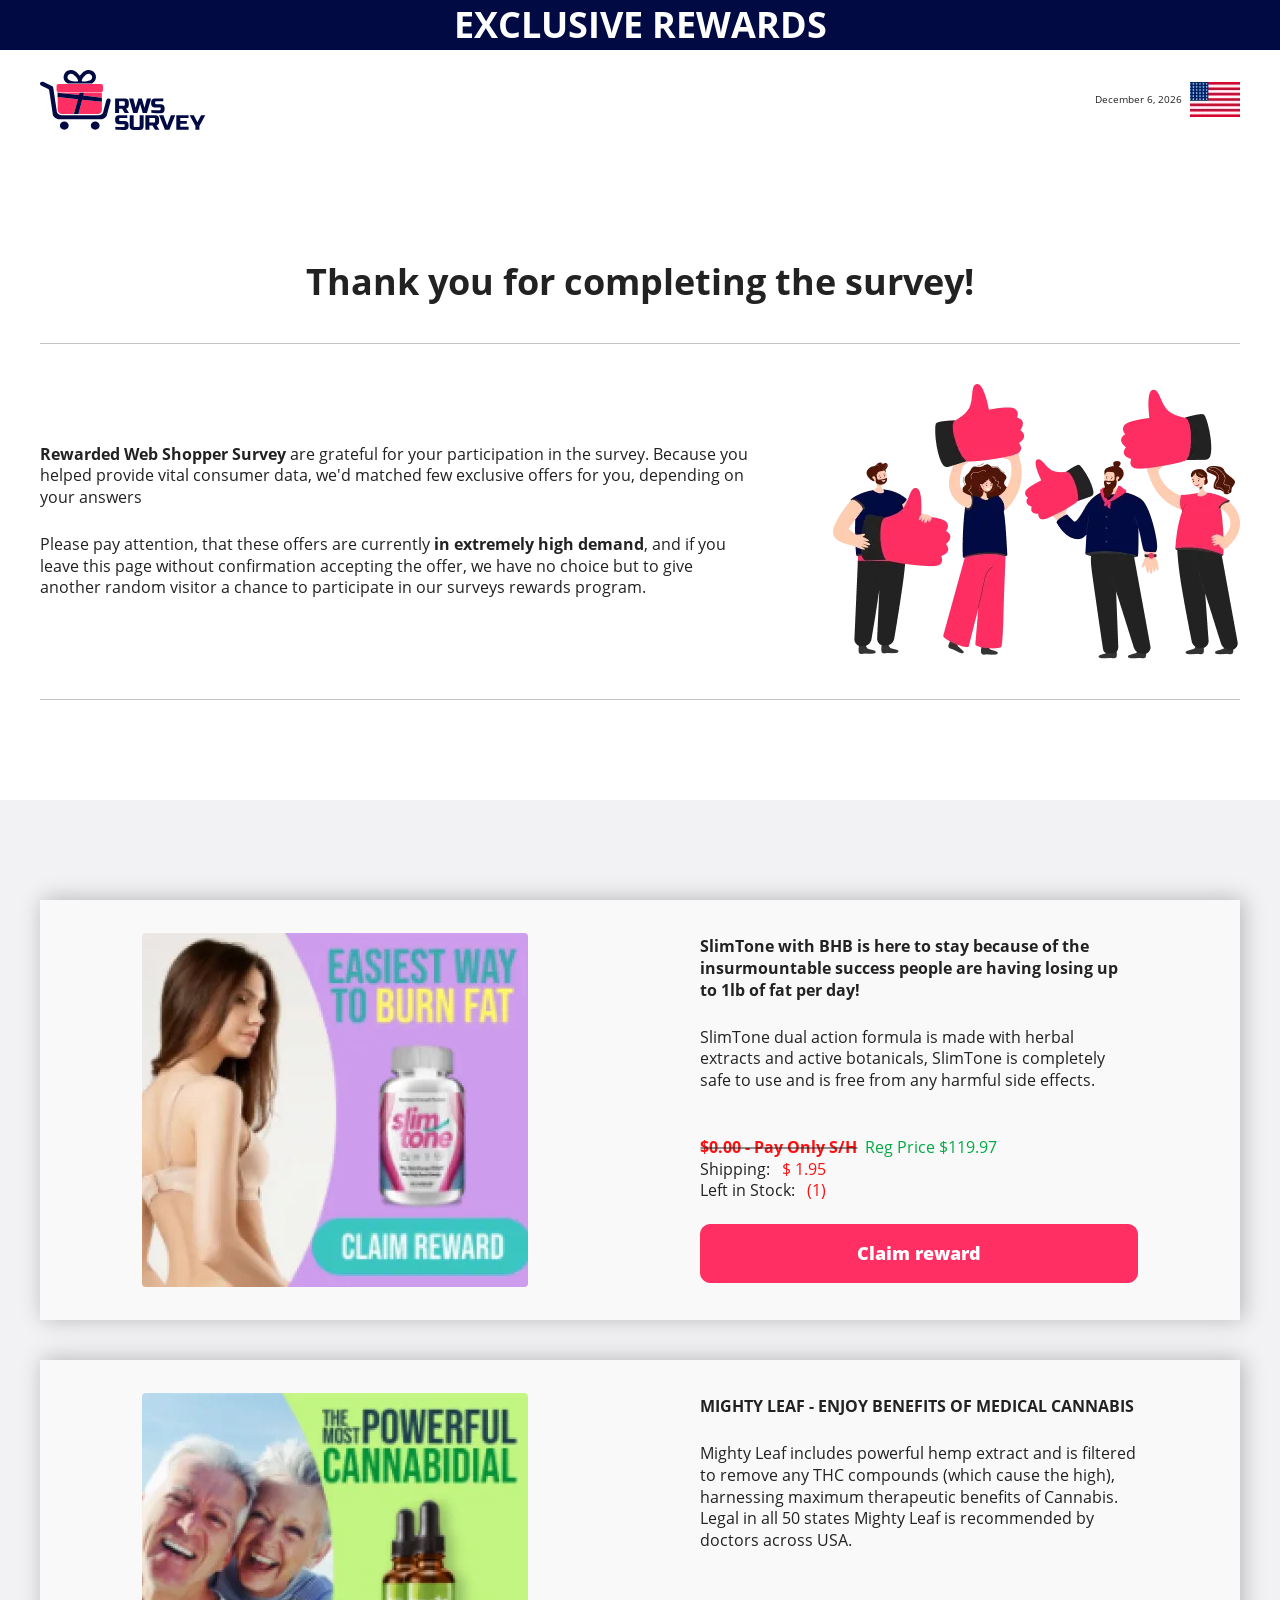
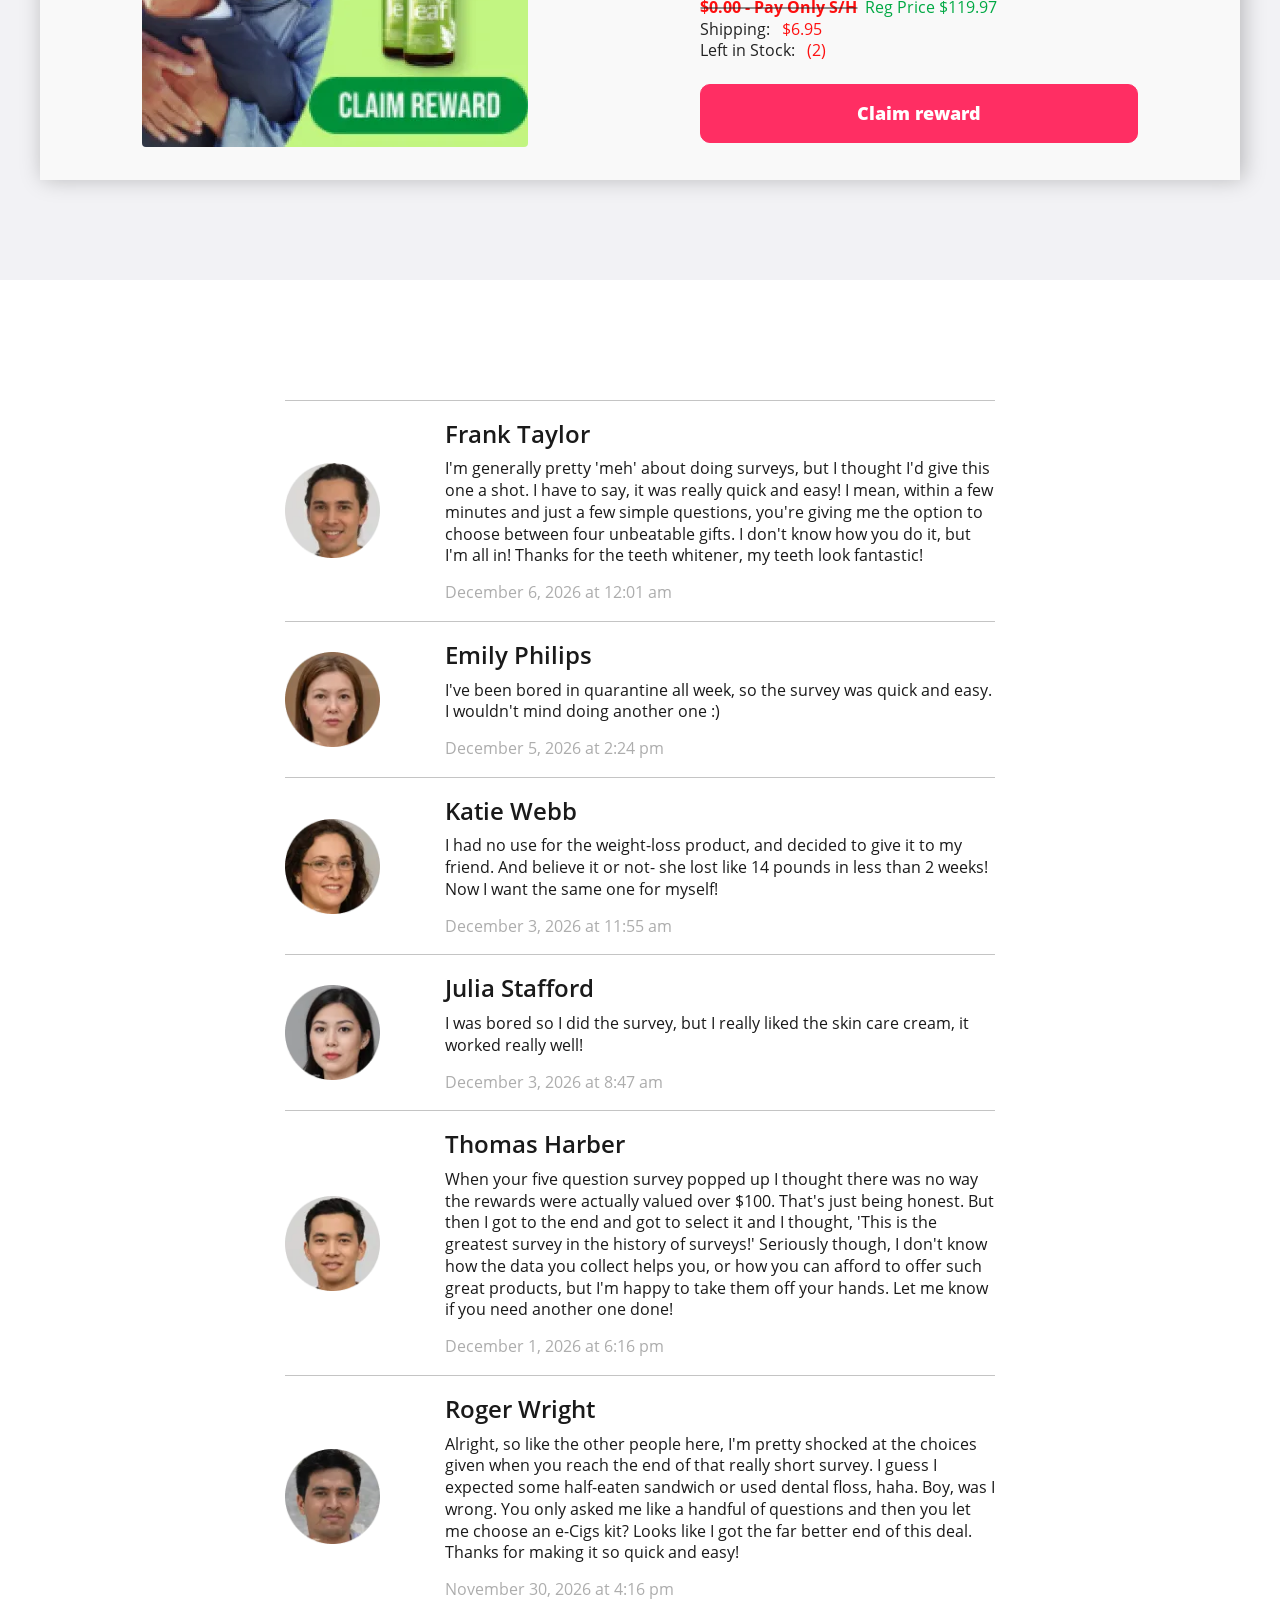
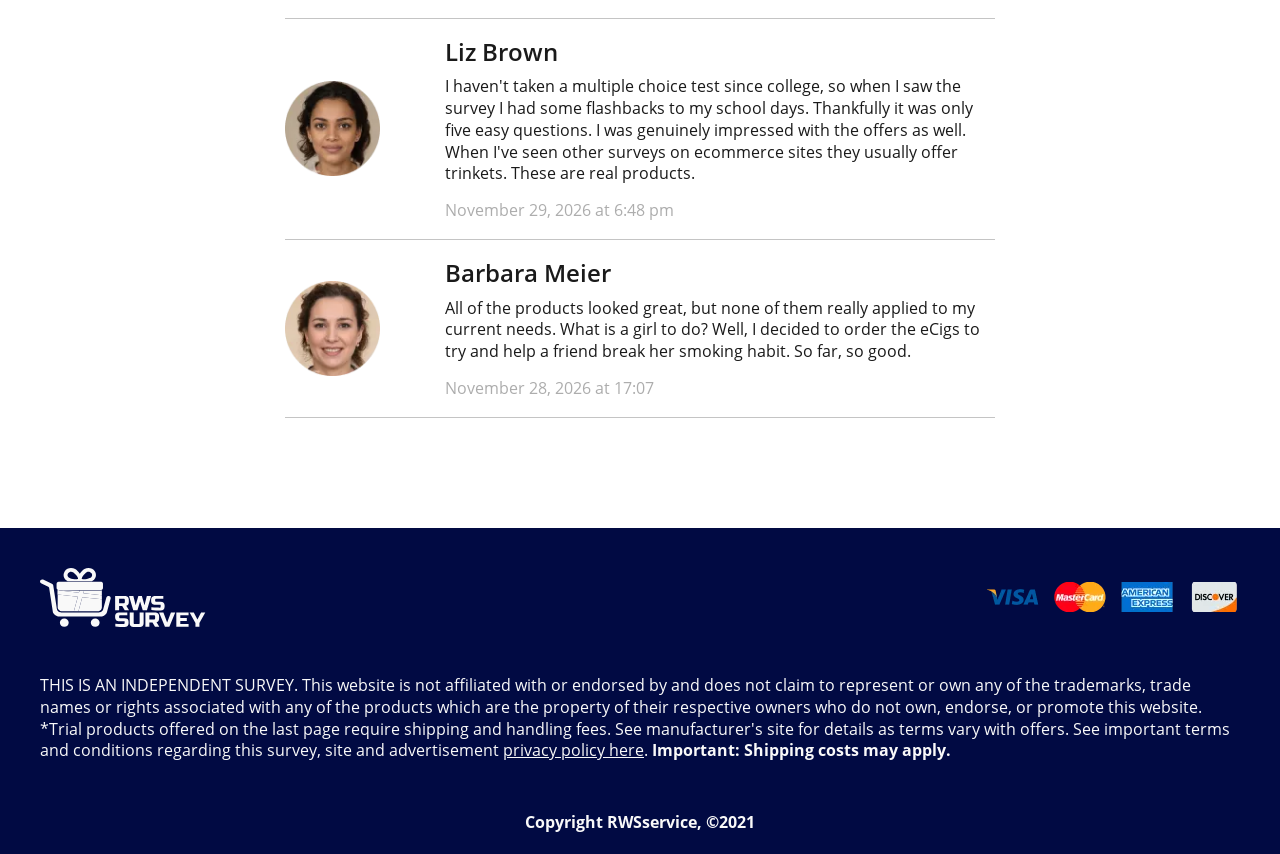
==== Survey-2.1/completing.html @ a48b7f7b "add new project" ====
<!DOCTYPE html><html lang="en"><head>   <title>RWS Survey</title>   <meta charset="UTF-8" />   <meta name="viewport" content="width=device-width, initial-scale=1.0" />   <meta http-equiv="x-ua-compatible" content="ie=edge">   <meta name="keywords" content="" />   <link rel="icon" href="./img/logo_icon.svg">   <meta name="description" content='' />   <link rel="stylesheet" href="css/style.min.css" /></head><body>   <div class="preloader">   <div class="preloader__row">      <div class="preloader__item"></div>      <div class="preloader__item"></div>   </div></div>   <header class="header">  <h1 class="header__rewards">    EXCLUSIVE REWARDS  </h1>  <div class="container">    <div class="header__body">      <a href="./home.html">        <picture><source srcset="./img/logo-header.svg" type="image/webp"><img src="./img/logo-header.svg" width="166" height="60" alt="RWS Survey"></picture>      </a>      <div class="header__date-wrapper">        <div class="header__date newDate"></div>        <picture><source srcset="./img/flag_usa.webp" type="image/webp"><img src="./img/flag_usa.png" width="50" height="35" alt="flag USA" class="header__flag"></picture>      </div>    </div>  </div></header>   <main class="main-wrapper">      <section class="content-body submit">   <div class="container">      <h2 class="content-title submit__title">Thank you for completing the survey!</h2>      <div class="first-screen submit__wrapper">         <div class="submit__body">            <p class='submit__text'>               <span>Rewarded Web Shopper Survey</span> are grateful for your participation in the survey. Because you helped provide vital consumer data, we'd matched few exclusive offers for you, depending on your answers            </p>            <p class='submit__text'>               Please pay attention, that these offers are currently <span>in extremely high demand</span>, and if               you leave this page without confirmation accepting the offer, we have no choice but to give another               random visitor a chance to participate in our surveys rewards program.            </p>         </div>         <div class="first-screen__image submit__image">            <picture><source srcset="./img/illustration2.webp" type="image/webp"><img src="./img/illustration2.png" width="407" height="279" alt="Thank pick"></picture>         </div>      </div>   </div></section>      <section class="products">   <div class="container">      <div class="products__body">         <article class="products__item">            <div class="products__image">               <picture><source srcset="./img/banner_image1.webp" type="image/webp"><img src="./img/banner_image1.jpg" height="354" width="386"alt="Macbook pro"></picture>            </div>            <div class="products__content">               <p class="products__title">SlimTone with BHB is here to stay because of the insurmountable success people                  are having losing up to 1lb of fat per day!</p>               <p class="products__about">SlimTone dual action formula is made with herbal extracts and active                  botanicals, SlimTone is completely safe to use and is free from any harmful side effects.</p>               <div class="products__price-wrapper">                  <p class="products__reg-price">$0.00 - Pay Only S/H</p>                  <p class="products__old-price">Reg Price $119.97</p>               </div>               <p class="products__cost">Shipping: <span>$ 1.95</span></p>               <p class="products__cost">Left in Stock: <span>(1)</span></p>               <a href="#" class="products__btn btn">Claim reward</a>            </div>         </article>         <article class="products__item">            <div class="products__image">               <picture><source srcset="./img/banner_image2.webp" type="image/webp"><img src="./img/banner_image2.jpg" height="354" width="386" alt="Macbook pro"></picture>            </div>            <div class="products__content">               <p class="products__title">MIGHTY LEAF - ENJOY BENEFITS OF MEDICAL CANNABIS</p>               <p class="products__about">Mighty Leaf includes powerful hemp extract and is filtered to remove any THC                  compounds (which cause the high), harnessing maximum therapeutic benefits of Cannabis. Legal in all 50                  states                  Mighty Leaf is recommended by doctors across USA.</p>               <div class="products__price-wrapper">                  <p class="products__reg-price">$0.00 - Pay Only S/H</p>                  <p class="products__old-price">Reg Price $119.97</p>               </div>               <p class="products__cost">Shipping: <span>$6.95</span></p>               <p class="products__cost">Left in Stock: <span>(2)</span></p>               <a href="#" class="products__btn btn">Claim reward</a>            </div>         </article>      </div>   </div></section>      <section class="comments">   <div class="container">      <div class="comments__body">         <div class="comments__item">            <div class="comments__photo">               <picture><source srcset="./img/user/photo-7.webp" type="image/webp"><img src="./img/user/photo-7.png" alt="Frank Taylor"></picture>            </div>            <div class="comments__content">               <p class="comments__name">Frank Taylor</p>               <p class="comments__text">I'm generally pretty 'meh' about doing surveys, but I thought I'd give this one                  a shot. I have to say, it was really quick and easy! I mean, within a few minutes and just a few                  simple questions, you're giving me the option to choose between four unbeatable gifts. I don't know                  how you do it, but I'm all in! Thanks for the teeth whitener, my teeth look fantastic!</p>               <p class="comments__date f1-date">May 24, 2021 at 12:01 am</p>            </div>         </div>         <div class="comments__item">            <div class="comments__photo">               <picture><source srcset="./img/user/photo-6.webp" type="image/webp"><img src="./img/user/photo-6.png" alt="Emily Philips"></picture>            </div>            <div class="comments__content">               <p class="comments__name">Emily Philips</p>               <p class="comments__text">I've been bored in quarantine all week, so the survey was quick and easy. I wouldn't mind doing another one :)</p>               <p class="comments__date f2-date">May 23, 2021 at 2:24 pm</p>            </div>         </div>         <div class="comments__item">            <div class="comments__photo">               <picture><source srcset="./img/user/photo-5.webp" type="image/webp"><img src="./img/user/photo-5.png" alt="Katie Webb"></picture>            </div>            <div class="comments__content">               <p class="comments__name">Katie Webb</p>               <p class="comments__text">I had no use for the weight-loss product, and decided to give it to my friend. And believe it or not- she lost like 14 pounds in less than 2 weeks! Now I want the same one for myself!</p>               <p class="comments__date f3-date">May 21, 2021 at 11:55 am</p>            </div>         </div>         <div class="comments__item">            <div class="comments__photo">               <picture><source srcset="./img/user/photo-4.webp" type="image/webp"><img src="./img/user/photo-4.png" alt="Julia Stafford"></picture>            </div>            <div class="comments__content">               <p class="comments__name">Julia Stafford</p>               <p class="comments__text">I was bored so I did the survey, but I really liked the skin care cream, it worked really well!</p>               <p class="comments__date f4-date">May 21, 2021 at 8:47 am</p>            </div>         </div>         <div class="comments__item">            <div class="comments__photo">               <picture><source srcset="./img/user/photo-3.webp" type="image/webp"><img src="./img/user/photo-3.png" alt="Thomas Harber"></picture>            </div>            <div class="comments__content">               <p class="comments__name">Thomas Harber</p>               <p class="comments__text">When your five question survey popped up I thought there was no way the rewards were actually valued over $100. That's just being honest. But then I got to the end and got to select it and I thought, 'This is the greatest survey in the history of surveys!' Seriously though, I don't know how the data you collect helps you, or how you can afford to offer such great products, but I'm happy to take them off your hands. Let me know if you need another one done!</p>               <p class="comments__date f5-date">May 19, 2021 at 6:16 pm</p>            </div>         </div>         <div class="comments__item">            <div class="comments__photo">               <picture><source srcset="./img/user/photo-2.webp" type="image/webp"><img src="./img/user/photo-2.png" alt="Roger Wright"></picture>            </div>            <div class="comments__content">               <p class="comments__name">Roger Wright</p>               <p class="comments__text">Alright, so like the other people here, I'm pretty shocked at the choices given when you reach the end of that really short survey. I guess I expected some half-eaten sandwich or used dental floss, haha. Boy, was I wrong. You only asked me like a handful of questions and then you let me choose an e-Cigs kit? Looks like I got the far better end of this deal. Thanks for making it so quick and easy!</p>               <p class="comments__date f6-date">May 18, 2021 at 4:16 pm</p>            </div>         </div>         <div class="comments__item">            <div class="comments__photo">               <picture><source srcset="./img/user/photo-1.webp" type="image/webp"><img src="./img/user/photo-1.png" alt="Liz Brown"></picture>            </div>            <div class="comments__content">               <p class="comments__name">Liz Brown</p>               <p class="comments__text">I haven't taken a multiple choice test since college, so when I saw the survey I had some flashbacks to my school days. Thankfully it was only five easy questions. I was genuinely impressed with the offers as well. When I've seen other surveys on ecommerce sites they usually offer trinkets. These are real products.</p>               <p class="comments__date f7-date">May 17, 2021 at 6:48 pm</p>            </div>         </div>         <div class="comments__item">            <div class="comments__photo">               <picture><source srcset="./img/user/photo.webp" type="image/webp"><img src="./img/user/photo.png" alt="Barbara Meier"></picture>            </div>            <div class="comments__content">               <p class="comments__name">Barbara Meier</p>               <p class="comments__text">All of the products looked great, but none of them really applied to my current needs. What is a girl to do? Well, I decided to order the eCigs to try and help a friend break her smoking habit. So far, so good.</p>               <p class="comments__date f8-date">May 16, 2021 at 17:07</p>            </div>         </div>      </div>   </div></section>   </main>   <footer class="footer">   <div class="container">      <div class="footer__head">         <a href="./home.html">            <picture><source srcset="./img/logo-footer.svg" type="image/webp"><img src="./img/logo-footer.svg" width="166" height="60" alt="RWS Survey"></picture>         </a>         <picture><source srcset="./img/card.webp" type="image/webp"><img class="footer__cards" src="./img/card.png" alt="Bank cards" width="253" height="30"></picture>      </div>      <p class="footer__text">THIS IS AN INDEPENDENT SURVEY. This website is not affiliated with or endorsed by and         does not claim to         represent or own any of the trademarks, trade names or rights associated with any of the products which are         the property of their respective owners who do not own, endorse, or promote this website. *Trial products         offered on the last page require shipping and handling fees. See manufacturer's site for details as terms         vary with offers. See important terms and conditions regarding this survey, site and advertisement <a            href='./privacy-policy.html' target="_blank">privacy policy here</a>. <span>Important: Shipping costs may            apply.</span></p>      <p class="footer__copyright">Copyright <span>RWSservice, &copy;2021</span></p>   </div></footer>   <script src="libs/jquery-3.5.0.min.js"></script><script src="libs/jquery.validate.min.js"></script><script src="js/script.min.js"></script></body></html>
---- Survey-2.1/css/style.min.css ----
@font-face{font-family:"Open Sans";font-display:swap;src:url(../fonts/OpenSans-Bold.woff) format("woff"),url(../fonts/OpenSans-Bold.woff2) format("woff2");font-weight:700;font-style:bold}@font-face{font-family:"Open Sans";font-display:swap;src:url(../fonts/OpenSans-Regular.woff) format("woff"),url(../fonts/OpenSans-Regular.woff2) format("woff2");font-weight:400;font-style:regular}@font-face{font-family:"Open Sans";font-display:swap;src:url(../fonts/OpenSans-ExtraBold.woff) format("woff"),url(../fonts/OpenSans-ExtraBold.woff2) format("woff2");font-weight:800;font-style:ExtraBold}@font-face{font-family:"Open Sans";font-display:swap;src:url(../fonts/OpenSans-SemiBold.woff) format("woff"),url(../fonts/OpenSans-SemiBold.woff2) format("woff2");font-weight:600;font-style:SemiBold}*,::after,::before{padding:0;margin:0;border:0;-webkit-box-sizing:border-box;box-sizing:border-box}body{font-family:"Open Sans",sans-serif;line-height:1.5;min-height:100vh;display:-webkit-box;display:-ms-flexbox;display:flex;-webkit-box-orient:vertical;-webkit-box-direction:normal;-ms-flex-direction:column;flex-direction:column;color:#222;scroll-behavior:smooth;z-index:1;background:#fff}li,ol,ul{list-style:none}a{text-decoration:none}a:hover{text-decoration:none}:active,a:focus{outline:0}a:not([class]){-webkit-text-decoration-skip:ink;text-decoration-skip-ink:auto}blockquote,body,dd,dl,figcaption,figure,h1,h2,h3,h4,li,ol,p,ul{margin:0;font-weight:inherit;font-size:inherit}img{display:block;max-width:100%;height:auto}input:-webkit-autofill,input:-webkit-autofill:focus input:-webkit-autofill,input:-webkit-autofill:hover,select:-webkit-autofill,select:-webkit-autofill:focus,select:-webkit-autofill:hover,textarea:-webkit-autofill,textarea:-webkit-autofill:hover textarea:-webkit-autofill:focus{-webkit-box-shadow:0 0 0 1000px transparent inset;-webkit-transition:background-color 5000s ease-in-out 0s;transition:background-color 5000s ease-in-out 0s}input::-webkit-inner-spin-button,input::-webkit-outer-spin-button{-webkit-appearance:none;margin:0}input[type=number]{-moz-appearance:textfield}input,textarea{font-family:"Open Sans",sans-serif;color:#222;font-size:14px;line-height:136.21429%;font-weight:400}input::-webkit-input-placeholder,textarea::-webkit-input-placeholder{color:#adadad;font-size:14px;line-height:136.21429%;font-weight:400}input::-moz-placeholder,textarea::-moz-placeholder{color:#adadad;font-size:14px;line-height:136.21429%;font-weight:400}input:-ms-input-placeholder,textarea:-ms-input-placeholder{color:#adadad;font-size:14px;line-height:136.21429%;font-weight:400}input::-ms-input-placeholder,textarea::-ms-input-placeholder{color:#adadad;font-size:14px;line-height:136.21429%;font-weight:400}input::placeholder,textarea::placeholder{color:#adadad;font-size:14px;line-height:136.21429%;font-weight:400}.input{width:100%;height:59px;border-bottom:1px solid rgba(34,34,34,.2);background:0 0;-webkit-transition:all .3s ease 0s;-o-transition:all .3s ease 0s;transition:all .3s ease 0s;position:relative;display:-webkit-box;display:-ms-flexbox;display:flex;-webkit-box-align:center;-ms-flex-align:center;align-items:center;font-size:16px;line-height:136.1875%;font-weight:400}.input:focus-visible{outline:0;border:1px solid #222;color:#222}input[type=radio]{-webkit-appearance:none;-moz-appearance:none;appearance:none}input[type=radio]:checked+.input::after{background:#ff2e63}label{cursor:pointer;position:relative}#error,label.error{color:#ff2e63;font-size:10px;line-height:136.2%;font-weight:400}#error{position:absolute;bottom:105px}.container{max-width:1230px;padding:0 15px;margin:0 auto;width:100%}.btn{display:-webkit-box;display:-ms-flexbox;display:flex;-webkit-box-align:center;-ms-flex-align:center;align-items:center;-webkit-box-pack:center;-ms-flex-pack:center;justify-content:center;min-height:59px;max-width:224px;width:100%;background:#ff2e63;color:#fff;font-size:18px;line-height:136.16667%;font-weight:800;padding:15px;border-radius:10px;position:relative;cursor:pointer;-webkit-transition:all .3s ease 0s;-o-transition:all .3s ease 0s;transition:all .3s ease 0s;border:1px solid #ff2e63;text-align:center}.btn:focus,.btn:hover{background:0 0;color:#ff2e63}.content-title{font-size:36px;line-height:120%;font-weight:700;color:#222}.preloader{position:fixed;left:0;top:0;right:0;bottom:0;background:#fff;z-index:1001}.preloader__row{position:relative;top:50%;left:50%;width:70px;height:70px;margin-top:-35px;margin-left:-35px;text-align:center;-webkit-animation:preloader-rotate 2s infinite linear;animation:preloader-rotate 2s infinite linear}.preloader__item{position:absolute;display:inline-block;top:0;background-color:#ff2e63;border-radius:100%;width:35px;height:35px;-webkit-animation:preloader-bounce 2s infinite ease-in-out;animation:preloader-bounce 2s infinite ease-in-out}.preloader__item:last-child{top:auto;bottom:0;-webkit-animation-delay:-1s;animation-delay:-1s}@-webkit-keyframes preloader-rotate{100%{-webkit-transform:rotate(360deg);transform:rotate(360deg)}}@keyframes preloader-rotate{100%{-webkit-transform:rotate(360deg);transform:rotate(360deg)}}@-webkit-keyframes preloader-bounce{0%,100%{-webkit-transform:scale(0);transform:scale(0)}50%{-webkit-transform:scale(1);transform:scale(1)}}@keyframes preloader-bounce{0%,100%{-webkit-transform:scale(0);transform:scale(0)}50%{-webkit-transform:scale(1);transform:scale(1)}}.loaded_hiding .preloader{-webkit-transition:.3s opacity;-o-transition:.3s opacity;transition:.3s opacity;opacity:0}.loaded .preloader{display:none}.header{background:#fff}.header__rewards{background:#010a43;text-align:center;height:50px;font-size:36px;line-height:120%;font-weight:700;color:#fff;display:-webkit-box;display:-ms-flexbox;display:flex;-webkit-box-pack:center;-ms-flex-pack:center;justify-content:center;-webkit-box-align:center;-ms-flex-align:center;align-items:center;text-transform:uppercase}.header__body{display:-webkit-box;display:-ms-flexbox;display:flex;-webkit-box-pack:justify;-ms-flex-pack:justify;justify-content:space-between;-webkit-box-align:center;-ms-flex-align:center;align-items:center;padding:20px 0}.header__date-wrapper{display:-webkit-box;display:-ms-flexbox;display:flex;-webkit-box-pack:justify;-ms-flex-pack:justify;justify-content:space-between;-webkit-box-align:center;-ms-flex-align:center;align-items:center}.header__date{font-size:10px;line-height:136.2%;font-weight:400;color:#222}.header__flag{margin-left:8px}.first-screen{display:-webkit-box;display:-ms-flexbox;display:flex;-webkit-box-align:center;-ms-flex-align:center;align-items:center;-webkit-box-pack:justify;-ms-flex-pack:justify;justify-content:space-between;padding:80px 0}.first-screen__content{max-width:710px;width:100%}.first-screen__text{font-size:16px;line-height:136.1875%;font-weight:400}.first-screen__text:first-child{margin-bottom:30px}.first-screen__text:last-child{margin-bottom:30px}.first-screen__offer-date{font-size:16px;line-height:136.1875%;font-weight:700;margin-bottom:15px}.first-screen__form-wrapper{display:-webkit-box;display:-ms-flexbox;display:flex;-webkit-box-pack:justify;-ms-flex-pack:justify;justify-content:space-between;-webkit-box-align:baseline;-ms-flex-align:baseline;align-items:baseline;gap:15px}.first-screen__form-label{display:-webkit-box;display:-ms-flexbox;display:flex;-webkit-box-orient:vertical;-webkit-box-direction:normal;-ms-flex-direction:column;flex-direction:column;max-width:464px}.first-screen__form-input{border-radius:10px;width:100%;height:57px;padding:15px;border:1px solid #adadad;background:0 0;-webkit-transition:all .3s ease 0s;-o-transition:all .3s ease 0s;transition:all .3s ease 0s;position:relative}.first-screen__form-text{margin-top:8px;color:#222;font-size:10px;line-height:136.2%;font-weight:400}.first-screen__form-text span{text-decoration:underline}.survey__wrapper{padding:100px 0}.survey__container{display:-webkit-box;display:-ms-flexbox;display:flex;-webkit-box-pack:justify;-ms-flex-pack:justify;justify-content:space-between;-webkit-box-align:start;-ms-flex-align:start;align-items:flex-start}.survey__body{background:url(../img/background.jpg) no-repeat center/cover;min-height:740px}.survey__question{margin-top:113px;max-width:390px}.survey__question-title{font-size:36px;line-height:120%;font-weight:700;position:relative}.survey__question-title::before{position:absolute;content:"";width:150px;height:1px;background:#222;top:-35px;left:0}.survey__choice-form{display:-webkit-box;display:-ms-flexbox;display:flex;-webkit-box-orient:vertical;-webkit-box-direction:normal;-ms-flex-direction:column;flex-direction:column;max-width:528px;width:100%;padding:30px 20px 38px;position:relative;top:-75px;-webkit-box-shadow:3px -1px 21px rgba(0,0,0,.25);box-shadow:3px -1px 21px rgba(0,0,0,.25);background:#f9f9f9}.form__title{font-size:24px;line-height:136.16667%;font-weight:600;text-align:center}.form__radio-btn{display:-webkit-box;display:-ms-flexbox;display:flex;-webkit-box-align:center;-ms-flex-align:center;align-items:center;position:relative}.form__radio-btn::after{position:absolute;content:"";border:1px solid #222;background:0 0;border-radius:50%;width:30px;height:30px;left:0;top:50%;-webkit-transform:translateY(-50%);-ms-transform:translateY(-50%);transform:translateY(-50%)}.form__radio-btn span{margin-left:46px}.form__button{margin-top:25px;max-width:initial;width:100%}.form__textarea{margin-top:15px;height:200px;border:1px solid rgba(34,34,34,.2);border-radius:10px;background:#f9f9f9;resize:none;padding:15px;display:none}.form__textarea.show{display:block}.survey__textarea{display:block}.submit{padding:110px 0 100px}.submit__wrapper{padding:40px 0;border-top:1px solid #c4c4c4;border-bottom:1px solid #c4c4c4;margin-top:40px}.submit__title{text-align:center}.submit__body{max-width:711px}.submit__progress-bar{width:100%;height:10px}.submit__progress-bar::-webkit-progress-bar{border-radius:20px;background:#c4c4c4}.submit__progress-bar::-webkit-progress-value{border-radius:20px;background:#ff2e63}.submit__header{display:-webkit-box;display:-ms-flexbox;display:flex;-webkit-box-pack:justify;-ms-flex-pack:justify;justify-content:space-between;-webkit-box-align:center;-ms-flex-align:center;align-items:center;margin-bottom:10px}.submit__progress-title{font-size:16px;line-height:136.1875%;font-weight:700}.submit__process{margin-top:50px}.submit__process-item{display:-webkit-box;display:-ms-flexbox;display:flex;-webkit-box-align:center;-ms-flex-align:center;align-items:center}.submit__process-item:not(:last-child){margin-bottom:20px}.submit__process-spinner{position:relative;top:-2px}.submit__process-spinner.active{-webkit-animation:preloader-rotate 2s infinite linear;animation:preloader-rotate 2s infinite linear}@keyframes preloader-rotate{100%{-webkit-transform:rotate(360deg);transform:rotate(360deg)}}.submit__process-text{margin-left:17px}.submit__text{font-size:16px;line-height:136.1875%;font-weight:400}.submit__text:not(:last-child){margin-bottom:25px}.submit__text span{font-size:16px;line-height:136.1875%;font-weight:700}.hide{color:#c4c4c4}.electronic .survey__body{background:url(../img/background1.jpg) no-repeat center/cover}.devices .survey__body{background:url(../img/background2.jpg) no-repeat center/cover}.kitchen .survey__body{background:url(../img/background3.jpg) no-repeat center/cover}.health .survey__body{background:url(../img/background4.jpg) no-repeat center/cover}.clothing .survey__body{background:url(../img/background5.jpg) no-repeat center/cover}.food .survey__body{background:url(../img/background6.jpg) no-repeat center/cover}.products{padding:100px 0;background:rgba(1,10,67,.05)}.products__item{padding:33px 102px;display:-webkit-box;display:-ms-flexbox;display:flex;-webkit-box-align:center;-ms-flex-align:center;align-items:center;-webkit-box-pack:justify;-ms-flex-pack:justify;justify-content:space-between;gap:60px;border:1 solid #adadad;-webkit-box-shadow:3px -1px 21px rgba(0,0,0,.25);box-shadow:3px -1px 21px rgba(0,0,0,.25);background:#f9f9f9}.products__item:not(:last-child){margin-bottom:40px}.products__image{width:calc(50% - 60px)}.products__image img{border-radius:4px;border:1 solid #adadad}.products__content{width:calc(50% - 60px)}.products__title{font-size:16px;line-height:136.1875%;font-weight:700;margin-bottom:25px}.products__about{font-size:16px;line-height:136.1875%;font-weight:400;margin-bottom:45px}.products__reg-price{font-size:16px;line-height:136.1875%;font-weight:700;color:#fe1010;display:inline-block;position:relative;margin-right:8px}.products__reg-price::before{position:absolute;content:"";width:100%;height:1px;background:#222;top:50%;left:50%;-webkit-transform:translate(-50%,-50%);-ms-transform:translate(-50%,-50%);transform:translate(-50%,-50%)}.products__old-price{font-size:16px;line-height:136.1875%;font-weight:400;color:#00a944}.products__cost{font-size:16px;line-height:136.1875%;font-weight:400}.products__cost span{margin-left:8px;color:#fe1010}.products__btn{margin-top:22px;max-width:initial;width:100%}.products__btn::before{content:url(../img/ic_round-shopping-cart.svg)}.comments{background:#fff;padding:120px 0 110px}.comments__body{max-width:710px;margin:0 auto}.comments__item{padding:17px 0;display:-webkit-box;display:-ms-flexbox;display:flex;-webkit-box-align:center;-ms-flex-align:center;align-items:center;border-top:1px solid #c4c4c4}.comments__item:last-child{border-bottom:1px solid #c4c4c4}.comments__photo{margin-right:65px}.comments__content{max-width:550px;color:#1a1a1a}.comments__name{font-size:24px;line-height:136.16667%;font-weight:600;margin-bottom:8px}.comments__text{font-size:16px;line-height:136.1875%;font-weight:400;margin-bottom:15px}.comments__date{font-size:16px;line-height:136.1875%;font-weight:400;color:#adadad}.footer{background:#010a43;margin-top:auto;color:#f9f9f9}.footer__head{display:-webkit-box;display:-ms-flexbox;display:flex;-webkit-box-pack:justify;-ms-flex-pack:justify;justify-content:space-between;-webkit-box-align:center;-ms-flex-align:center;align-items:center;padding:40px 0 48px}.footer__text{font-size:16px;line-height:136.1875%;font-weight:400}.footer__text a{text-decoration:underline;color:#f9f9f9}.footer__text span{font-size:16px;line-height:136.1875%;font-weight:700}.footer__copyright{margin:50px 0 20px;font-size:16px;line-height:136.1875%;font-weight:700;text-align:center}@media (min-width:575.98px){.products__price-wrapper{display:-webkit-box;display:-ms-flexbox;display:flex}}@media (max-width:1245px){.container{max-width:992px}.first-screen__content{max-width:initial;width:50%}.submit__body{max-width:400px}}@media (max-width:991.98px){.container{max-width:768px}.header__rewards{font-size:32px}.first-screen{-webkit-box-orient:vertical;-webkit-box-direction:reverse;-ms-flex-direction:column-reverse;flex-direction:column-reverse}.first-screen__content{width:100%;margin-top:25px}.survey__wrapper{padding:0}.survey__container{-webkit-box-orient:vertical;-webkit-box-direction:normal;-ms-flex-direction:column;flex-direction:column;padding:100px 15px;margin:0 auto;display:-webkit-box;display:-ms-flexbox;display:flex;-webkit-box-align:center;-ms-flex-align:center;align-items:center}.survey__body{min-height:initial;background:url(../img/background_768.jpg) no-repeat center/cover}.survey__question{margin:0;max-width:528px}.survey__choice-form{top:0;margin-top:30px}.submit__body{max-width:initial}.submit__image{display:none}.electronic .survey__body{background:url(../img/background1_768.jpg) no-repeat center/cover}.devices .survey__body{background:url(../img/background2_768.jpg) no-repeat center/cover}.kitchen .survey__body{background:url(../img/background3_768.jpg) no-repeat center/cover}.health .survey__body{background:url(../img/background4_768.jpg) no-repeat center/cover}.clothing .survey__body{background:url(../img/background5_768.jpg) no-repeat center/cover}.food .survey__body{background:url(../img/background6_768.jpg) no-repeat center/cover}.products__item:not(:last-child){margin-bottom:20px}.products__item{padding:30px 30px;gap:15px}.products__image{width:calc(50% - 15px)}.products__content{width:calc(50% - 15px)}}@media (max-width:767.98px){.container{max-width:768px}.header__rewards{font-size:25px}.submit{padding:50px 0}.products{padding:50px 0}.products__body{-webkit-box-align:center;-ms-flex-align:center;align-items:center;margin:0 auto;display:-webkit-box;display:-ms-flexbox;display:flex;-webkit-box-orient:vertical;-webkit-box-direction:normal;-ms-flex-direction:column;flex-direction:column}.products__item{-webkit-box-orient:vertical;-webkit-box-direction:normal;-ms-flex-direction:column;flex-direction:column;max-width:540px;padding:30px 40px;gap:25px}.products__image{width:100%;display:-webkit-box;display:-ms-flexbox;display:flex;-webkit-box-pack:center;-ms-flex-pack:center;justify-content:center}.products__content{width:100%}.products__about{margin-bottom:20px}.products__btn{margin-top:25px}.comments{padding:50px 0}.comments__item{display:-webkit-box;display:-ms-flexbox;display:flex;-webkit-box-orient:vertical;-webkit-box-direction:normal;-ms-flex-direction:column;flex-direction:column;-webkit-box-align:center;-ms-flex-align:center;align-items:center}.comments__photo{margin-bottom:20px;margin-right:0}}@media (max-width:575.98px){.container{max-width:450px;padding:0 10px}.first-screen{padding:40px 0}.first-screen__form-wrapper{-webkit-box-orient:vertical;-webkit-box-direction:normal;-ms-flex-direction:column;flex-direction:column}.first-screen__form-button{max-width:initial;width:100%}.survey__container{padding:75px 10px 50px}.survey__body{background:url(../img/background_576.jpg) no-repeat center/cover}.electronic .survey__body{background:url(../img/background1_576.jpg) no-repeat center/cover}.devices .survey__body{background:url(../img/background2_576.jpg) no-repeat center/cover}.kitchen .survey__body{background:url(../img/background3_576.jpg) no-repeat center/cover}.health .survey__body{background:url(../img/background4_576.jpg) no-repeat center/cover}.clothing .survey__body{background:url(../img/background5_576.jpg) no-repeat center/cover}.food .survey__body{background:url(../img/background6_576.jpg) no-repeat center/cover}.products__item{padding:15px 10px}.footer__head{-webkit-box-orient:vertical;-webkit-box-direction:normal;-ms-flex-direction:column;flex-direction:column}.footer__cards{margin-top:25px}}.webp .survey__body{background:url(../img/background.webp) no-repeat center/cover}.webp .electronic .survey__body{background:url(../img/background1.webp) no-repeat center/cover}.webp .devices .survey__body{background:url(../img/background2.webp) no-repeat center/cover}.webp .kitchen .survey__body{background:url(../img/background3.webp) no-repeat center/cover}.webp .health .survey__body{background:url(../img/background4.webp) no-repeat center/cover}.webp .clothing .survey__body{background:url(../img/background5.webp) no-repeat center/cover}.webp .food .survey__body{background:url(../img/background6.webp) no-repeat center/cover}@media (max-width:991.98px){.webp .survey__body{background:url(../img/background_768.webp) no-repeat center/cover}}@media (max-width:991.98px){.webp .electronic .survey__body{background:url(../img/background1_768.webp) no-repeat center/cover}}@media (max-width:991.98px){.webp .devices .survey__body{background:url(../img/background2_768.webp) no-repeat center/cover}}@media (max-width:991.98px){.webp .kitchen .survey__body{background:url(../img/background3_768.webp) no-repeat center/cover}}@media (max-width:991.98px){.webp .health .survey__body{background:url(../img/background4_768.webp) no-repeat center/cover}}@media (max-width:991.98px){.webp .clothing .survey__body{background:url(../img/background5_768.webp) no-repeat center/cover}}@media (max-width:991.98px){.webp .food .survey__body{background:url(../img/background6_768.webp) no-repeat center/cover}}@media (max-width:575.98px){.webp .survey__body{background:url(../img/background_576.webp) no-repeat center/cover}}@media (max-width:575.98px){.webp .electronic .survey__body{background:url(../img/background1_576.webp) no-repeat center/cover}}@media (max-width:575.98px){.webp .devices .survey__body{background:url(../img/background2_576.webp) no-repeat center/cover}}@media (max-width:575.98px){.webp .kitchen .survey__body{background:url(../img/background3_576.webp) no-repeat center/cover}}@media (max-width:575.98px){.webp .health .survey__body{background:url(../img/background4_576.webp) no-repeat center/cover}}@media (max-width:575.98px){.webp .clothing .survey__body{background:url(../img/background5_576.webp) no-repeat center/cover}}@media (max-width:575.98px){.webp .food .survey__body{background:url(../img/background6_576.webp) no-repeat center/cover}}
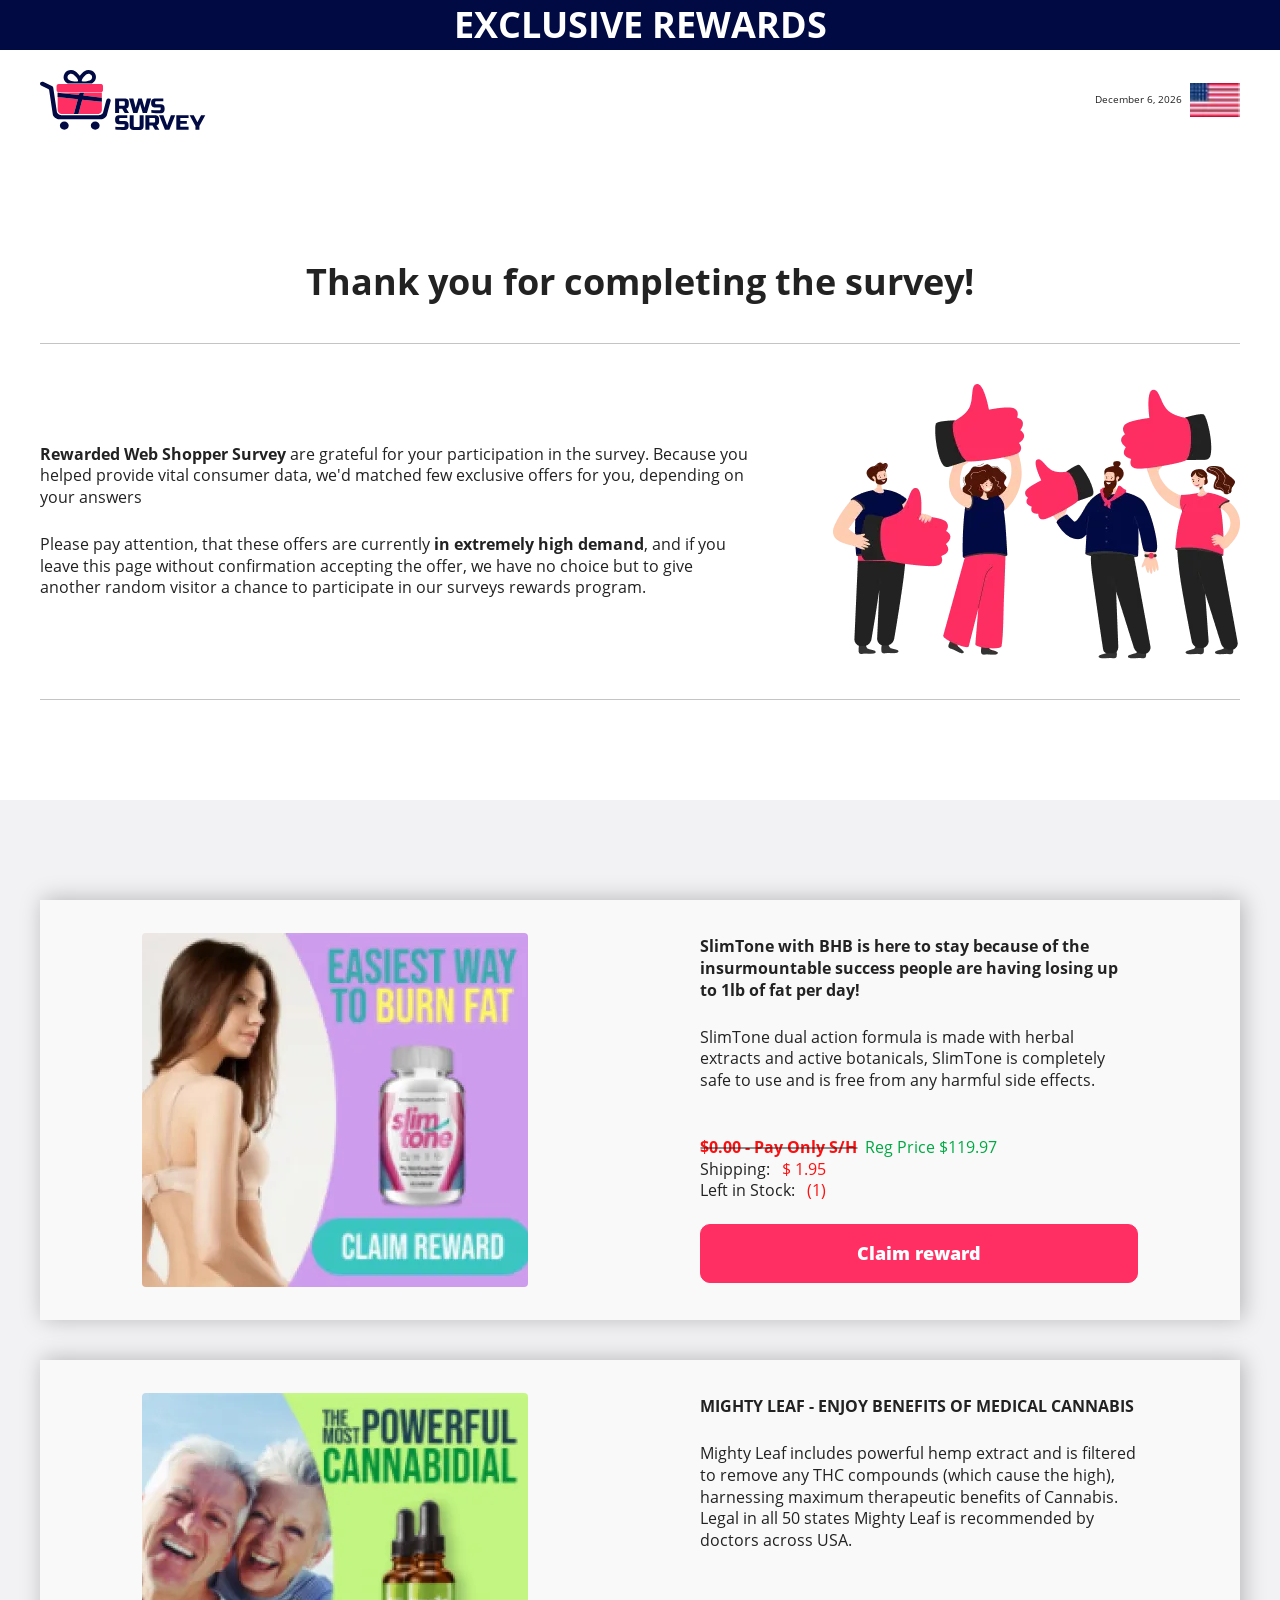
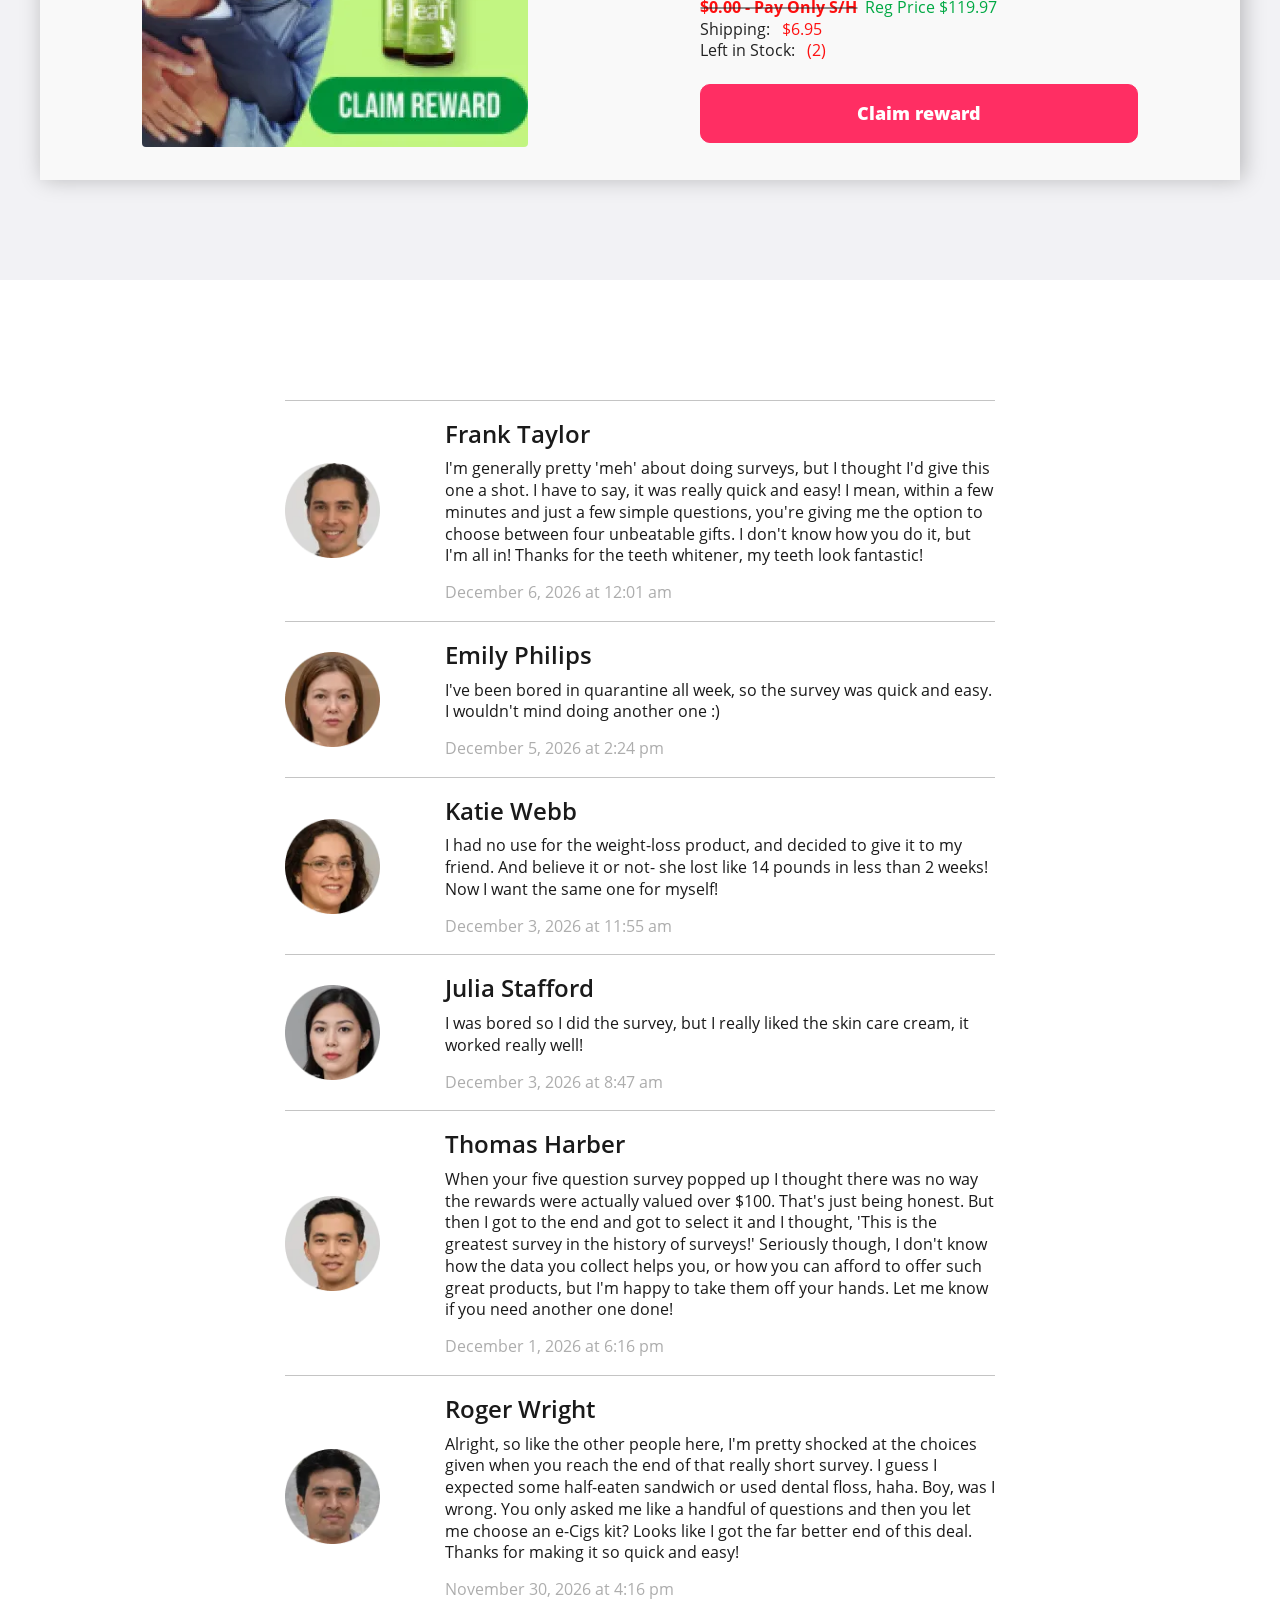
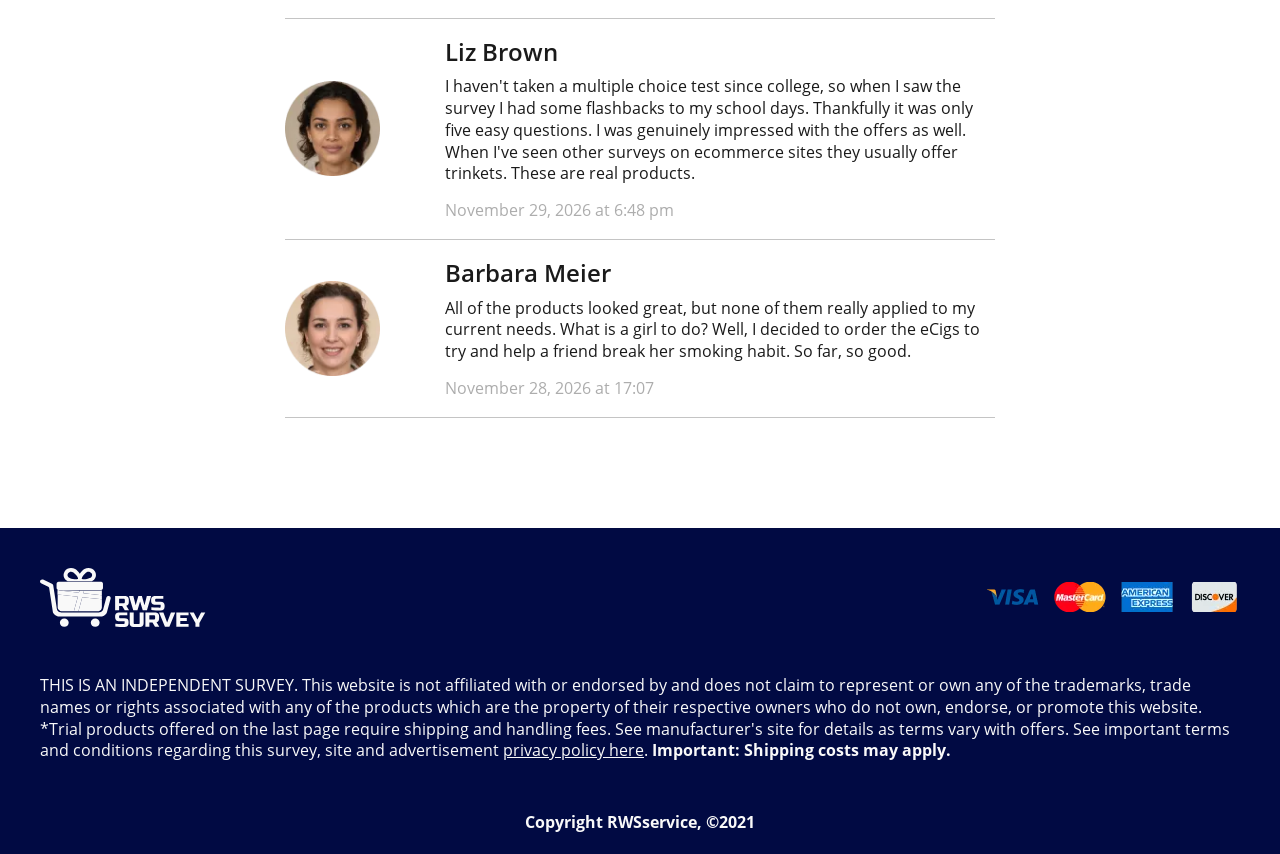
==== commit 0f3a4c24: "add new corrects padding + add new resize logo" ====
--- a/Survey-2.1/completing.html
+++ b/Survey-2.1/completing.html
@@ -25,11 +25,17 @@
   <div class="container">     <div class="header__body">       <a href="./home.html">-        <picture><source srcset="./img/logo-header.svg" type="image/webp"><img src="./img/logo-header.svg" width="166" height="60" alt="RWS Survey"></picture>+        <picture><source srcset="./img/logo-header.svg" type="image/webp"><img class="logo" src="./img/logo-header.svg" srcset="" width="166" height="60" alt="RWS Survey"></picture>       </a>       <div class="header__date-wrapper">         <div class="header__date newDate"></div>-        <picture><source srcset="./img/flag_usa.webp" type="image/webp"><img src="./img/flag_usa.png" width="50" height="35" alt="flag USA" class="header__flag"></picture>+        <picture>+          <source type="image/webp" srcset="./img/flag_usa.webp" media="(min-width: 768px)">+          <source type="image/webp" srcset="./img/flag_usa_576.webp" width="29" height="20" media="(min-width: 0px)">+          <source type="image/png" srcset="./img/flag_usa.png" media="(min-width: 576px)">+          <source type="image/png" srcset="./img/flag_usa_576.png" width="29" height="20" media="(min-width: 0px)">+          <img src="./img/flag_usa.png" width="50" height="35" alt="flag USA" class="header__flag">+        </picture>       </div>     </div>   </div>@@ -195,7 +201,7 @@
    <div class="container">       <div class="footer__head">          <a href="./home.html">-            <picture><source srcset="./img/logo-footer.svg" type="image/webp"><img src="./img/logo-footer.svg" width="166" height="60" alt="RWS Survey"></picture>+               <picture><source srcset="./img/logo-footer.svg" type="image/webp"><img class="logo" src="./img/logo-footer.svg" width="166" height="60" alt="RWS Survey"></picture>          </a>          <picture><source srcset="./img/card.webp" type="image/webp"><img class="footer__cards" src="./img/card.png" alt="Bank cards" width="253" height="30"></picture>       </div>
--- a/Survey-2.1/css/style.min.css
+++ b/Survey-2.1/css/style.min.css
@@ -1 +1 @@
-@font-face{font-family:"Open Sans";font-display:swap;src:url(../fonts/OpenSans-Bold.woff) format("woff"),url(../fonts/OpenSans-Bold.woff2) format("woff2");font-weight:700;font-style:bold}@font-face{font-family:"Open Sans";font-display:swap;src:url(../fonts/OpenSans-Regular.woff) format("woff"),url(../fonts/OpenSans-Regular.woff2) format("woff2");font-weight:400;font-style:regular}@font-face{font-family:"Open Sans";font-display:swap;src:url(../fonts/OpenSans-ExtraBold.woff) format("woff"),url(../fonts/OpenSans-ExtraBold.woff2) format("woff2");font-weight:800;font-style:ExtraBold}@font-face{font-family:"Open Sans";font-display:swap;src:url(../fonts/OpenSans-SemiBold.woff) format("woff"),url(../fonts/OpenSans-SemiBold.woff2) format("woff2");font-weight:600;font-style:SemiBold}*,::after,::before{padding:0;margin:0;border:0;-webkit-box-sizing:border-box;box-sizing:border-box}body{font-family:"Open Sans",sans-serif;line-height:1.5;min-height:100vh;display:-webkit-box;display:-ms-flexbox;display:flex;-webkit-box-orient:vertical;-webkit-box-direction:normal;-ms-flex-direction:column;flex-direction:column;color:#222;scroll-behavior:smooth;z-index:1;background:#fff}li,ol,ul{list-style:none}a{text-decoration:none}a:hover{text-decoration:none}:active,a:focus{outline:0}a:not([class]){-webkit-text-decoration-skip:ink;text-decoration-skip-ink:auto}blockquote,body,dd,dl,figcaption,figure,h1,h2,h3,h4,li,ol,p,ul{margin:0;font-weight:inherit;font-size:inherit}img{display:block;max-width:100%;height:auto}input:-webkit-autofill,input:-webkit-autofill:focus input:-webkit-autofill,input:-webkit-autofill:hover,select:-webkit-autofill,select:-webkit-autofill:focus,select:-webkit-autofill:hover,textarea:-webkit-autofill,textarea:-webkit-autofill:hover textarea:-webkit-autofill:focus{-webkit-box-shadow:0 0 0 1000px transparent inset;-webkit-transition:background-color 5000s ease-in-out 0s;transition:background-color 5000s ease-in-out 0s}input::-webkit-inner-spin-button,input::-webkit-outer-spin-button{-webkit-appearance:none;margin:0}input[type=number]{-moz-appearance:textfield}input,textarea{font-family:"Open Sans",sans-serif;color:#222;font-size:14px;line-height:136.21429%;font-weight:400}input::-webkit-input-placeholder,textarea::-webkit-input-placeholder{color:#adadad;font-size:14px;line-height:136.21429%;font-weight:400}input::-moz-placeholder,textarea::-moz-placeholder{color:#adadad;font-size:14px;line-height:136.21429%;font-weight:400}input:-ms-input-placeholder,textarea:-ms-input-placeholder{color:#adadad;font-size:14px;line-height:136.21429%;font-weight:400}input::-ms-input-placeholder,textarea::-ms-input-placeholder{color:#adadad;font-size:14px;line-height:136.21429%;font-weight:400}input::placeholder,textarea::placeholder{color:#adadad;font-size:14px;line-height:136.21429%;font-weight:400}.input{width:100%;height:59px;border-bottom:1px solid rgba(34,34,34,.2);background:0 0;-webkit-transition:all .3s ease 0s;-o-transition:all .3s ease 0s;transition:all .3s ease 0s;position:relative;display:-webkit-box;display:-ms-flexbox;display:flex;-webkit-box-align:center;-ms-flex-align:center;align-items:center;font-size:16px;line-height:136.1875%;font-weight:400}.input:focus-visible{outline:0;border:1px solid #222;color:#222}input[type=radio]{-webkit-appearance:none;-moz-appearance:none;appearance:none}input[type=radio]:checked+.input::after{background:#ff2e63}label{cursor:pointer;position:relative}#error,label.error{color:#ff2e63;font-size:10px;line-height:136.2%;font-weight:400}#error{position:absolute;bottom:105px}.container{max-width:1230px;padding:0 15px;margin:0 auto;width:100%}.btn{display:-webkit-box;display:-ms-flexbox;display:flex;-webkit-box-align:center;-ms-flex-align:center;align-items:center;-webkit-box-pack:center;-ms-flex-pack:center;justify-content:center;min-height:59px;max-width:224px;width:100%;background:#ff2e63;color:#fff;font-size:18px;line-height:136.16667%;font-weight:800;padding:15px;border-radius:10px;position:relative;cursor:pointer;-webkit-transition:all .3s ease 0s;-o-transition:all .3s ease 0s;transition:all .3s ease 0s;border:1px solid #ff2e63;text-align:center}.btn:focus,.btn:hover{background:0 0;color:#ff2e63}.content-title{font-size:36px;line-height:120%;font-weight:700;color:#222}.preloader{position:fixed;left:0;top:0;right:0;bottom:0;background:#fff;z-index:1001}.preloader__row{position:relative;top:50%;left:50%;width:70px;height:70px;margin-top:-35px;margin-left:-35px;text-align:center;-webkit-animation:preloader-rotate 2s infinite linear;animation:preloader-rotate 2s infinite linear}.preloader__item{position:absolute;display:inline-block;top:0;background-color:#ff2e63;border-radius:100%;width:35px;height:35px;-webkit-animation:preloader-bounce 2s infinite ease-in-out;animation:preloader-bounce 2s infinite ease-in-out}.preloader__item:last-child{top:auto;bottom:0;-webkit-animation-delay:-1s;animation-delay:-1s}@-webkit-keyframes preloader-rotate{100%{-webkit-transform:rotate(360deg);transform:rotate(360deg)}}@keyframes preloader-rotate{100%{-webkit-transform:rotate(360deg);transform:rotate(360deg)}}@-webkit-keyframes preloader-bounce{0%,100%{-webkit-transform:scale(0);transform:scale(0)}50%{-webkit-transform:scale(1);transform:scale(1)}}@keyframes preloader-bounce{0%,100%{-webkit-transform:scale(0);transform:scale(0)}50%{-webkit-transform:scale(1);transform:scale(1)}}.loaded_hiding .preloader{-webkit-transition:.3s opacity;-o-transition:.3s opacity;transition:.3s opacity;opacity:0}.loaded .preloader{display:none}.header{background:#fff}.header__rewards{background:#010a43;text-align:center;height:50px;font-size:36px;line-height:120%;font-weight:700;color:#fff;display:-webkit-box;display:-ms-flexbox;display:flex;-webkit-box-pack:center;-ms-flex-pack:center;justify-content:center;-webkit-box-align:center;-ms-flex-align:center;align-items:center;text-transform:uppercase}.header__body{display:-webkit-box;display:-ms-flexbox;display:flex;-webkit-box-pack:justify;-ms-flex-pack:justify;justify-content:space-between;-webkit-box-align:center;-ms-flex-align:center;align-items:center;padding:20px 0}.header__date-wrapper{display:-webkit-box;display:-ms-flexbox;display:flex;-webkit-box-pack:justify;-ms-flex-pack:justify;justify-content:space-between;-webkit-box-align:center;-ms-flex-align:center;align-items:center}.header__date{font-size:10px;line-height:136.2%;font-weight:400;color:#222}.header__flag{margin-left:8px}.first-screen{display:-webkit-box;display:-ms-flexbox;display:flex;-webkit-box-align:center;-ms-flex-align:center;align-items:center;-webkit-box-pack:justify;-ms-flex-pack:justify;justify-content:space-between;padding:80px 0}.first-screen__content{max-width:710px;width:100%}.first-screen__text{font-size:16px;line-height:136.1875%;font-weight:400}.first-screen__text:first-child{margin-bottom:30px}.first-screen__text:last-child{margin-bottom:30px}.first-screen__offer-date{font-size:16px;line-height:136.1875%;font-weight:700;margin-bottom:15px}.first-screen__form-wrapper{display:-webkit-box;display:-ms-flexbox;display:flex;-webkit-box-pack:justify;-ms-flex-pack:justify;justify-content:space-between;-webkit-box-align:baseline;-ms-flex-align:baseline;align-items:baseline;gap:15px}.first-screen__form-label{display:-webkit-box;display:-ms-flexbox;display:flex;-webkit-box-orient:vertical;-webkit-box-direction:normal;-ms-flex-direction:column;flex-direction:column;max-width:464px}.first-screen__form-input{border-radius:10px;width:100%;height:57px;padding:15px;border:1px solid #adadad;background:0 0;-webkit-transition:all .3s ease 0s;-o-transition:all .3s ease 0s;transition:all .3s ease 0s;position:relative}.first-screen__form-text{margin-top:8px;color:#222;font-size:10px;line-height:136.2%;font-weight:400}.first-screen__form-text span{text-decoration:underline}.survey__wrapper{padding:100px 0}.survey__container{display:-webkit-box;display:-ms-flexbox;display:flex;-webkit-box-pack:justify;-ms-flex-pack:justify;justify-content:space-between;-webkit-box-align:start;-ms-flex-align:start;align-items:flex-start}.survey__body{background:url(../img/background.jpg) no-repeat center/cover;min-height:740px}.survey__question{margin-top:113px;max-width:390px}.survey__question-title{font-size:36px;line-height:120%;font-weight:700;position:relative}.survey__question-title::before{position:absolute;content:"";width:150px;height:1px;background:#222;top:-35px;left:0}.survey__choice-form{display:-webkit-box;display:-ms-flexbox;display:flex;-webkit-box-orient:vertical;-webkit-box-direction:normal;-ms-flex-direction:column;flex-direction:column;max-width:528px;width:100%;padding:30px 20px 38px;position:relative;top:-75px;-webkit-box-shadow:3px -1px 21px rgba(0,0,0,.25);box-shadow:3px -1px 21px rgba(0,0,0,.25);background:#f9f9f9}.form__title{font-size:24px;line-height:136.16667%;font-weight:600;text-align:center}.form__radio-btn{display:-webkit-box;display:-ms-flexbox;display:flex;-webkit-box-align:center;-ms-flex-align:center;align-items:center;position:relative}.form__radio-btn::after{position:absolute;content:"";border:1px solid #222;background:0 0;border-radius:50%;width:30px;height:30px;left:0;top:50%;-webkit-transform:translateY(-50%);-ms-transform:translateY(-50%);transform:translateY(-50%)}.form__radio-btn span{margin-left:46px}.form__button{margin-top:25px;max-width:initial;width:100%}.form__textarea{margin-top:15px;height:200px;border:1px solid rgba(34,34,34,.2);border-radius:10px;background:#f9f9f9;resize:none;padding:15px;display:none}.form__textarea.show{display:block}.survey__textarea{display:block}.submit{padding:110px 0 100px}.submit__wrapper{padding:40px 0;border-top:1px solid #c4c4c4;border-bottom:1px solid #c4c4c4;margin-top:40px}.submit__title{text-align:center}.submit__body{max-width:711px}.submit__progress-bar{width:100%;height:10px}.submit__progress-bar::-webkit-progress-bar{border-radius:20px;background:#c4c4c4}.submit__progress-bar::-webkit-progress-value{border-radius:20px;background:#ff2e63}.submit__header{display:-webkit-box;display:-ms-flexbox;display:flex;-webkit-box-pack:justify;-ms-flex-pack:justify;justify-content:space-between;-webkit-box-align:center;-ms-flex-align:center;align-items:center;margin-bottom:10px}.submit__progress-title{font-size:16px;line-height:136.1875%;font-weight:700}.submit__process{margin-top:50px}.submit__process-item{display:-webkit-box;display:-ms-flexbox;display:flex;-webkit-box-align:center;-ms-flex-align:center;align-items:center}.submit__process-item:not(:last-child){margin-bottom:20px}.submit__process-spinner{position:relative;top:-2px}.submit__process-spinner.active{-webkit-animation:preloader-rotate 2s infinite linear;animation:preloader-rotate 2s infinite linear}@keyframes preloader-rotate{100%{-webkit-transform:rotate(360deg);transform:rotate(360deg)}}.submit__process-text{margin-left:17px}.submit__text{font-size:16px;line-height:136.1875%;font-weight:400}.submit__text:not(:last-child){margin-bottom:25px}.submit__text span{font-size:16px;line-height:136.1875%;font-weight:700}.hide{color:#c4c4c4}.electronic .survey__body{background:url(../img/background1.jpg) no-repeat center/cover}.devices .survey__body{background:url(../img/background2.jpg) no-repeat center/cover}.kitchen .survey__body{background:url(../img/background3.jpg) no-repeat center/cover}.health .survey__body{background:url(../img/background4.jpg) no-repeat center/cover}.clothing .survey__body{background:url(../img/background5.jpg) no-repeat center/cover}.food .survey__body{background:url(../img/background6.jpg) no-repeat center/cover}.products{padding:100px 0;background:rgba(1,10,67,.05)}.products__item{padding:33px 102px;display:-webkit-box;display:-ms-flexbox;display:flex;-webkit-box-align:center;-ms-flex-align:center;align-items:center;-webkit-box-pack:justify;-ms-flex-pack:justify;justify-content:space-between;gap:60px;border:1 solid #adadad;-webkit-box-shadow:3px -1px 21px rgba(0,0,0,.25);box-shadow:3px -1px 21px rgba(0,0,0,.25);background:#f9f9f9}.products__item:not(:last-child){margin-bottom:40px}.products__image{width:calc(50% - 60px)}.products__image img{border-radius:4px;border:1 solid #adadad}.products__content{width:calc(50% - 60px)}.products__title{font-size:16px;line-height:136.1875%;font-weight:700;margin-bottom:25px}.products__about{font-size:16px;line-height:136.1875%;font-weight:400;margin-bottom:45px}.products__reg-price{font-size:16px;line-height:136.1875%;font-weight:700;color:#fe1010;display:inline-block;position:relative;margin-right:8px}.products__reg-price::before{position:absolute;content:"";width:100%;height:1px;background:#222;top:50%;left:50%;-webkit-transform:translate(-50%,-50%);-ms-transform:translate(-50%,-50%);transform:translate(-50%,-50%)}.products__old-price{font-size:16px;line-height:136.1875%;font-weight:400;color:#00a944}.products__cost{font-size:16px;line-height:136.1875%;font-weight:400}.products__cost span{margin-left:8px;color:#fe1010}.products__btn{margin-top:22px;max-width:initial;width:100%}.products__btn::before{content:url(../img/ic_round-shopping-cart.svg)}.comments{background:#fff;padding:120px 0 110px}.comments__body{max-width:710px;margin:0 auto}.comments__item{padding:17px 0;display:-webkit-box;display:-ms-flexbox;display:flex;-webkit-box-align:center;-ms-flex-align:center;align-items:center;border-top:1px solid #c4c4c4}.comments__item:last-child{border-bottom:1px solid #c4c4c4}.comments__photo{margin-right:65px}.comments__content{max-width:550px;color:#1a1a1a}.comments__name{font-size:24px;line-height:136.16667%;font-weight:600;margin-bottom:8px}.comments__text{font-size:16px;line-height:136.1875%;font-weight:400;margin-bottom:15px}.comments__date{font-size:16px;line-height:136.1875%;font-weight:400;color:#adadad}.footer{background:#010a43;margin-top:auto;color:#f9f9f9}.footer__head{display:-webkit-box;display:-ms-flexbox;display:flex;-webkit-box-pack:justify;-ms-flex-pack:justify;justify-content:space-between;-webkit-box-align:center;-ms-flex-align:center;align-items:center;padding:40px 0 48px}.footer__text{font-size:16px;line-height:136.1875%;font-weight:400}.footer__text a{text-decoration:underline;color:#f9f9f9}.footer__text span{font-size:16px;line-height:136.1875%;font-weight:700}.footer__copyright{margin:50px 0 20px;font-size:16px;line-height:136.1875%;font-weight:700;text-align:center}@media (min-width:575.98px){.products__price-wrapper{display:-webkit-box;display:-ms-flexbox;display:flex}}@media (max-width:1245px){.container{max-width:992px}.first-screen__content{max-width:initial;width:50%}.submit__body{max-width:400px}}@media (max-width:991.98px){.container{max-width:768px}.header__rewards{font-size:32px}.first-screen{-webkit-box-orient:vertical;-webkit-box-direction:reverse;-ms-flex-direction:column-reverse;flex-direction:column-reverse}.first-screen__content{width:100%;margin-top:25px}.survey__wrapper{padding:0}.survey__container{-webkit-box-orient:vertical;-webkit-box-direction:normal;-ms-flex-direction:column;flex-direction:column;padding:100px 15px;margin:0 auto;display:-webkit-box;display:-ms-flexbox;display:flex;-webkit-box-align:center;-ms-flex-align:center;align-items:center}.survey__body{min-height:initial;background:url(../img/background_768.jpg) no-repeat center/cover}.survey__question{margin:0;max-width:528px}.survey__choice-form{top:0;margin-top:30px}.submit__body{max-width:initial}.submit__image{display:none}.electronic .survey__body{background:url(../img/background1_768.jpg) no-repeat center/cover}.devices .survey__body{background:url(../img/background2_768.jpg) no-repeat center/cover}.kitchen .survey__body{background:url(../img/background3_768.jpg) no-repeat center/cover}.health .survey__body{background:url(../img/background4_768.jpg) no-repeat center/cover}.clothing .survey__body{background:url(../img/background5_768.jpg) no-repeat center/cover}.food .survey__body{background:url(../img/background6_768.jpg) no-repeat center/cover}.products__item:not(:last-child){margin-bottom:20px}.products__item{padding:30px 30px;gap:15px}.products__image{width:calc(50% - 15px)}.products__content{width:calc(50% - 15px)}}@media (max-width:767.98px){.container{max-width:768px}.header__rewards{font-size:25px}.submit{padding:50px 0}.products{padding:50px 0}.products__body{-webkit-box-align:center;-ms-flex-align:center;align-items:center;margin:0 auto;display:-webkit-box;display:-ms-flexbox;display:flex;-webkit-box-orient:vertical;-webkit-box-direction:normal;-ms-flex-direction:column;flex-direction:column}.products__item{-webkit-box-orient:vertical;-webkit-box-direction:normal;-ms-flex-direction:column;flex-direction:column;max-width:540px;padding:30px 40px;gap:25px}.products__image{width:100%;display:-webkit-box;display:-ms-flexbox;display:flex;-webkit-box-pack:center;-ms-flex-pack:center;justify-content:center}.products__content{width:100%}.products__about{margin-bottom:20px}.products__btn{margin-top:25px}.comments{padding:50px 0}.comments__item{display:-webkit-box;display:-ms-flexbox;display:flex;-webkit-box-orient:vertical;-webkit-box-direction:normal;-ms-flex-direction:column;flex-direction:column;-webkit-box-align:center;-ms-flex-align:center;align-items:center}.comments__photo{margin-bottom:20px;margin-right:0}}@media (max-width:575.98px){.container{max-width:450px;padding:0 10px}.first-screen{padding:40px 0}.first-screen__form-wrapper{-webkit-box-orient:vertical;-webkit-box-direction:normal;-ms-flex-direction:column;flex-direction:column}.first-screen__form-button{max-width:initial;width:100%}.survey__container{padding:75px 10px 50px}.survey__body{background:url(../img/background_576.jpg) no-repeat center/cover}.electronic .survey__body{background:url(../img/background1_576.jpg) no-repeat center/cover}.devices .survey__body{background:url(../img/background2_576.jpg) no-repeat center/cover}.kitchen .survey__body{background:url(../img/background3_576.jpg) no-repeat center/cover}.health .survey__body{background:url(../img/background4_576.jpg) no-repeat center/cover}.clothing .survey__body{background:url(../img/background5_576.jpg) no-repeat center/cover}.food .survey__body{background:url(../img/background6_576.jpg) no-repeat center/cover}.products__item{padding:15px 10px}.footer__head{-webkit-box-orient:vertical;-webkit-box-direction:normal;-ms-flex-direction:column;flex-direction:column}.footer__cards{margin-top:25px}}.webp .survey__body{background:url(../img/background.webp) no-repeat center/cover}.webp .electronic .survey__body{background:url(../img/background1.webp) no-repeat center/cover}.webp .devices .survey__body{background:url(../img/background2.webp) no-repeat center/cover}.webp .kitchen .survey__body{background:url(../img/background3.webp) no-repeat center/cover}.webp .health .survey__body{background:url(../img/background4.webp) no-repeat center/cover}.webp .clothing .survey__body{background:url(../img/background5.webp) no-repeat center/cover}.webp .food .survey__body{background:url(../img/background6.webp) no-repeat center/cover}@media (max-width:991.98px){.webp .survey__body{background:url(../img/background_768.webp) no-repeat center/cover}}@media (max-width:991.98px){.webp .electronic .survey__body{background:url(../img/background1_768.webp) no-repeat center/cover}}@media (max-width:991.98px){.webp .devices .survey__body{background:url(../img/background2_768.webp) no-repeat center/cover}}@media (max-width:991.98px){.webp .kitchen .survey__body{background:url(../img/background3_768.webp) no-repeat center/cover}}@media (max-width:991.98px){.webp .health .survey__body{background:url(../img/background4_768.webp) no-repeat center/cover}}@media (max-width:991.98px){.webp .clothing .survey__body{background:url(../img/background5_768.webp) no-repeat center/cover}}@media (max-width:991.98px){.webp .food .survey__body{background:url(../img/background6_768.webp) no-repeat center/cover}}@media (max-width:575.98px){.webp .survey__body{background:url(../img/background_576.webp) no-repeat center/cover}}@media (max-width:575.98px){.webp .electronic .survey__body{background:url(../img/background1_576.webp) no-repeat center/cover}}@media (max-width:575.98px){.webp .devices .survey__body{background:url(../img/background2_576.webp) no-repeat center/cover}}@media (max-width:575.98px){.webp .kitchen .survey__body{background:url(../img/background3_576.webp) no-repeat center/cover}}@media (max-width:575.98px){.webp .health .survey__body{background:url(../img/background4_576.webp) no-repeat center/cover}}@media (max-width:575.98px){.webp .clothing .survey__body{background:url(../img/background5_576.webp) no-repeat center/cover}}@media (max-width:575.98px){.webp .food .survey__body{background:url(../img/background6_576.webp) no-repeat center/cover}}+@font-face{font-family:"Open Sans";font-display:swap;src:url(../fonts/OpenSans-Bold.woff) format("woff"),url(../fonts/OpenSans-Bold.woff2) format("woff2");font-weight:700;font-style:bold}@font-face{font-family:"Open Sans";font-display:swap;src:url(../fonts/OpenSans-Regular.woff) format("woff"),url(../fonts/OpenSans-Regular.woff2) format("woff2");font-weight:400;font-style:regular}@font-face{font-family:"Open Sans";font-display:swap;src:url(../fonts/OpenSans-ExtraBold.woff) format("woff"),url(../fonts/OpenSans-ExtraBold.woff2) format("woff2");font-weight:800;font-style:ExtraBold}@font-face{font-family:"Open Sans";font-display:swap;src:url(../fonts/OpenSans-SemiBold.woff) format("woff"),url(../fonts/OpenSans-SemiBold.woff2) format("woff2");font-weight:600;font-style:SemiBold}*,::after,::before{padding:0;margin:0;border:0;-webkit-box-sizing:border-box;box-sizing:border-box}body{font-family:"Open Sans",sans-serif;line-height:1.5;min-height:100vh;display:-webkit-box;display:-ms-flexbox;display:flex;-webkit-box-orient:vertical;-webkit-box-direction:normal;-ms-flex-direction:column;flex-direction:column;color:#222;scroll-behavior:smooth;z-index:1;background:#fff}li,ol,ul{list-style:none}a{text-decoration:none}a:hover{text-decoration:none}:active,a:focus{outline:0}a:not([class]){-webkit-text-decoration-skip:ink;text-decoration-skip-ink:auto}blockquote,body,dd,dl,figcaption,figure,h1,h2,h3,h4,li,ol,p,ul{margin:0;font-weight:inherit;font-size:inherit}img{display:block;max-width:100%;height:auto}input:-webkit-autofill,input:-webkit-autofill:focus input:-webkit-autofill,input:-webkit-autofill:hover,select:-webkit-autofill,select:-webkit-autofill:focus,select:-webkit-autofill:hover,textarea:-webkit-autofill,textarea:-webkit-autofill:hover textarea:-webkit-autofill:focus{-webkit-box-shadow:0 0 0 1000px transparent inset;-webkit-transition:background-color 5000s ease-in-out 0s;transition:background-color 5000s ease-in-out 0s}input::-webkit-inner-spin-button,input::-webkit-outer-spin-button{-webkit-appearance:none;margin:0}input[type=number]{-moz-appearance:textfield}input,textarea{font-family:"Open Sans",sans-serif;color:#222;font-size:14px;line-height:136.21429%;font-weight:400}input::-webkit-input-placeholder,textarea::-webkit-input-placeholder{color:#adadad;font-size:14px;line-height:136.21429%;font-weight:400}input::-moz-placeholder,textarea::-moz-placeholder{color:#adadad;font-size:14px;line-height:136.21429%;font-weight:400}input:-ms-input-placeholder,textarea:-ms-input-placeholder{color:#adadad;font-size:14px;line-height:136.21429%;font-weight:400}input::-ms-input-placeholder,textarea::-ms-input-placeholder{color:#adadad;font-size:14px;line-height:136.21429%;font-weight:400}input::placeholder,textarea::placeholder{color:#adadad;font-size:14px;line-height:136.21429%;font-weight:400}.input{width:100%;height:59px;border-bottom:1px solid rgba(34,34,34,.2);background:0 0;-webkit-transition:all .3s ease 0s;-o-transition:all .3s ease 0s;transition:all .3s ease 0s;position:relative;display:-webkit-box;display:-ms-flexbox;display:flex;-webkit-box-align:center;-ms-flex-align:center;align-items:center;font-size:16px;line-height:136.1875%;font-weight:400}.input:focus-visible{outline:0;border:1px solid #222;color:#222}input[type=radio]{-webkit-appearance:none;-moz-appearance:none;appearance:none}input[type=radio]:checked+.input::after{background:#ff2e63}label{cursor:pointer;position:relative}#error,label.error{color:#ff2e63;font-size:10px;line-height:136.2%;font-weight:400}#error{position:absolute;bottom:105px}.container{max-width:1230px;padding:0 15px;margin:0 auto;width:100%}.btn{display:-webkit-box;display:-ms-flexbox;display:flex;-webkit-box-align:center;-ms-flex-align:center;align-items:center;-webkit-box-pack:center;-ms-flex-pack:center;justify-content:center;min-height:59px;max-width:224px;width:100%;background:#ff2e63;color:#fff;font-size:18px;line-height:136.16667%;font-weight:800;padding:15px;border-radius:10px;position:relative;cursor:pointer;-webkit-transition:all .3s ease 0s;-o-transition:all .3s ease 0s;transition:all .3s ease 0s;border:1px solid #ff2e63;text-align:center}.btn:focus,.btn:hover{background:0 0;color:#ff2e63}.content-title{font-size:36px;line-height:120%;font-weight:700;color:#222}.preloader{position:fixed;left:0;top:0;right:0;bottom:0;background:#fff;z-index:1001}.preloader__row{position:relative;top:50%;left:50%;width:70px;height:70px;margin-top:-35px;margin-left:-35px;text-align:center;-webkit-animation:preloader-rotate 2s infinite linear;animation:preloader-rotate 2s infinite linear}.preloader__item{position:absolute;display:inline-block;top:0;background-color:#ff2e63;border-radius:100%;width:35px;height:35px;-webkit-animation:preloader-bounce 2s infinite ease-in-out;animation:preloader-bounce 2s infinite ease-in-out}.preloader__item:last-child{top:auto;bottom:0;-webkit-animation-delay:-1s;animation-delay:-1s}@-webkit-keyframes preloader-rotate{100%{-webkit-transform:rotate(360deg);transform:rotate(360deg)}}@keyframes preloader-rotate{100%{-webkit-transform:rotate(360deg);transform:rotate(360deg)}}@-webkit-keyframes preloader-bounce{0%,100%{-webkit-transform:scale(0);transform:scale(0)}50%{-webkit-transform:scale(1);transform:scale(1)}}@keyframes preloader-bounce{0%,100%{-webkit-transform:scale(0);transform:scale(0)}50%{-webkit-transform:scale(1);transform:scale(1)}}.loaded_hiding .preloader{-webkit-transition:.3s opacity;-o-transition:.3s opacity;transition:.3s opacity;opacity:0}.loaded .preloader{display:none}.header{background:#fff}.header__rewards{background:#010a43;text-align:center;height:50px;font-size:36px;line-height:120%;font-weight:700;color:#fff;display:-webkit-box;display:-ms-flexbox;display:flex;-webkit-box-pack:center;-ms-flex-pack:center;justify-content:center;-webkit-box-align:center;-ms-flex-align:center;align-items:center;text-transform:uppercase}.header__body{display:-webkit-box;display:-ms-flexbox;display:flex;-webkit-box-pack:justify;-ms-flex-pack:justify;justify-content:space-between;-webkit-box-align:center;-ms-flex-align:center;align-items:center;padding:20px 0}.header__date-wrapper{display:-webkit-box;display:-ms-flexbox;display:flex;-webkit-box-pack:justify;-ms-flex-pack:justify;justify-content:space-between;-webkit-box-align:center;-ms-flex-align:center;align-items:center}.header__date{font-size:10px;line-height:136.2%;font-weight:400;color:#222}.header__flag{margin-left:8px}.first-screen{display:-webkit-box;display:-ms-flexbox;display:flex;-webkit-box-align:center;-ms-flex-align:center;align-items:center;-webkit-box-pack:justify;-ms-flex-pack:justify;justify-content:space-between;padding:80px 0 170px}.first-screen__content{max-width:710px;width:100%}.first-screen__text{font-size:16px;line-height:136.1875%;font-weight:400}.first-screen__text:first-child{margin-bottom:30px}.first-screen__text:last-child{margin-bottom:30px}.first-screen__offer-date{font-size:16px;line-height:136.1875%;font-weight:700;margin-bottom:15px}.first-screen__form-wrapper{display:-webkit-box;display:-ms-flexbox;display:flex;-webkit-box-pack:justify;-ms-flex-pack:justify;justify-content:space-between;-webkit-box-align:baseline;-ms-flex-align:baseline;align-items:baseline;gap:15px}.first-screen__form-label{display:-webkit-box;display:-ms-flexbox;display:flex;-webkit-box-orient:vertical;-webkit-box-direction:normal;-ms-flex-direction:column;flex-direction:column;max-width:464px}.first-screen__form-input{border-radius:10px;width:100%;height:57px;padding:15px;border:1px solid #adadad;background:0 0;-webkit-transition:all .3s ease 0s;-o-transition:all .3s ease 0s;transition:all .3s ease 0s;position:relative}.first-screen__form-text{margin-top:8px;color:#222;font-size:10px;line-height:136.2%;font-weight:400}.first-screen__form-text span{text-decoration:underline}.survey__wrapper{padding:110px 0 100px}.survey__container{display:-webkit-box;display:-ms-flexbox;display:flex;-webkit-box-pack:justify;-ms-flex-pack:justify;justify-content:space-between;-webkit-box-align:start;-ms-flex-align:start;align-items:flex-start}.survey__body{background:url(../img/background.jpg) no-repeat center/cover;min-height:740px}.survey__question{margin-top:113px;max-width:390px}.survey__question-title{font-size:36px;line-height:120%;font-weight:700;position:relative}.survey__question-title::before{position:absolute;content:"";width:150px;height:1px;background:#222;top:-35px;left:0}.survey__choice-form{display:-webkit-box;display:-ms-flexbox;display:flex;-webkit-box-orient:vertical;-webkit-box-direction:normal;-ms-flex-direction:column;flex-direction:column;max-width:528px;width:100%;padding:30px 20px 38px;position:relative;top:-88px;-webkit-box-shadow:3px -1px 21px rgba(0,0,0,.25);box-shadow:3px -1px 21px rgba(0,0,0,.25);background:#f9f9f9}.form__title{font-size:24px;line-height:136.16667%;font-weight:600;text-align:center}.form__radio-btn{display:-webkit-box;display:-ms-flexbox;display:flex;-webkit-box-align:center;-ms-flex-align:center;align-items:center;position:relative}.form__radio-btn::after{position:absolute;content:"";border:1px solid #222;background:0 0;border-radius:50%;width:30px;height:30px;left:0;top:50%;-webkit-transform:translateY(-50%);-ms-transform:translateY(-50%);transform:translateY(-50%)}.form__radio-btn span{margin-left:46px}.form__button{margin-top:25px;max-width:initial;width:100%}.form__textarea{margin-top:15px;height:200px;border:1px solid rgba(34,34,34,.2);border-radius:10px;background:#f9f9f9;resize:none;padding:15px;display:none}.form__textarea.show{display:block}.survey__textarea{display:block}.submit{padding:110px 0 100px}.submit__wrapper{padding:40px 0;border-top:1px solid #c4c4c4;border-bottom:1px solid #c4c4c4;margin-top:40px}.submit__title{text-align:center}.submit__body{max-width:711px}.submit__progress-bar{width:100%;height:10px}.submit__progress-bar::-webkit-progress-bar{border-radius:20px;background:#c4c4c4}.submit__progress-bar::-webkit-progress-value{border-radius:20px;background:#ff2e63}.submit__header{display:-webkit-box;display:-ms-flexbox;display:flex;-webkit-box-pack:justify;-ms-flex-pack:justify;justify-content:space-between;-webkit-box-align:center;-ms-flex-align:center;align-items:center;margin-bottom:10px}.submit__progress-title{font-size:16px;line-height:136.1875%;font-weight:700}.submit__process{margin-top:50px}.submit__process-item{display:-webkit-box;display:-ms-flexbox;display:flex;-webkit-box-align:center;-ms-flex-align:center;align-items:center}.submit__process-item:not(:last-child){margin-bottom:20px}.submit__process-spinner{position:relative;top:-2px}.submit__process-spinner.active{-webkit-animation:preloader-rotate 2s infinite linear;animation:preloader-rotate 2s infinite linear}@keyframes preloader-rotate{100%{-webkit-transform:rotate(360deg);transform:rotate(360deg)}}.submit__process-text{margin-left:17px}.submit__text{font-size:16px;line-height:136.1875%;font-weight:400}.submit__text:not(:last-child){margin-bottom:25px}.submit__text span{font-size:16px;line-height:136.1875%;font-weight:700}.hide{color:#c4c4c4}.electronic .survey__body{background:url(../img/background1.jpg) no-repeat center/cover}.devices .survey__body{background:url(../img/background2.jpg) no-repeat center/cover}.kitchen .survey__body{background:url(../img/background3.jpg) no-repeat center/cover}.health .survey__body{background:url(../img/background4.jpg) no-repeat center/cover}.clothing .survey__body{background:url(../img/background5.jpg) no-repeat center/cover}.food .survey__body{background:url(../img/background6.jpg) no-repeat center/cover}.products{padding:100px 0;background:rgba(1,10,67,.05)}.products__item{padding:33px 102px;display:-webkit-box;display:-ms-flexbox;display:flex;-webkit-box-align:center;-ms-flex-align:center;align-items:center;-webkit-box-pack:justify;-ms-flex-pack:justify;justify-content:space-between;gap:60px;border:1 solid #adadad;-webkit-box-shadow:3px -1px 21px rgba(0,0,0,.25);box-shadow:3px -1px 21px rgba(0,0,0,.25);background:#f9f9f9}.products__item:not(:last-child){margin-bottom:40px}.products__image{width:calc(50% - 60px)}.products__image img{border-radius:4px;border:1 solid #adadad}.products__content{width:calc(50% - 60px)}.products__title{font-size:16px;line-height:136.1875%;font-weight:700;margin-bottom:25px}.products__about{font-size:16px;line-height:136.1875%;font-weight:400;margin-bottom:45px}.products__reg-price{font-size:16px;line-height:136.1875%;font-weight:700;color:#fe1010;display:inline-block;position:relative;margin-right:8px}.products__reg-price::before{position:absolute;content:"";width:100%;height:1px;background:#222;top:50%;left:50%;-webkit-transform:translate(-50%,-50%);-ms-transform:translate(-50%,-50%);transform:translate(-50%,-50%)}.products__old-price{font-size:16px;line-height:136.1875%;font-weight:400;color:#00a944}.products__cost{font-size:16px;line-height:136.1875%;font-weight:400}.products__cost span{margin-left:8px;color:#fe1010}.products__btn{margin-top:22px;max-width:initial;width:100%}.products__btn::before{content:url(../img/ic_round-shopping-cart.svg)}.comments{background:#fff;padding:120px 0 110px}.comments__body{max-width:710px;margin:0 auto}.comments__item{padding:17px 0;display:-webkit-box;display:-ms-flexbox;display:flex;-webkit-box-align:center;-ms-flex-align:center;align-items:center;border-top:1px solid #c4c4c4}.comments__item:last-child{border-bottom:1px solid #c4c4c4}.comments__photo{margin-right:65px}.comments__content{max-width:550px;color:#1a1a1a}.comments__name{font-size:24px;line-height:136.16667%;font-weight:600;margin-bottom:8px}.comments__text{font-size:16px;line-height:136.1875%;font-weight:400;margin-bottom:15px}.comments__date{font-size:16px;line-height:136.1875%;font-weight:400;color:#adadad}.policy{padding:100px 0 120px}.policy__body{max-width:780px;color:#222}.policy__wrapper{margin-top:60px}.policy__wrapper:first-child{margin-top:80px}.policy__title{margin-bottom:30px;font-size:18px;line-height:140%;font-weight:500}.policy__text{font-size:16px;line-height:140%;font-weight:500}.policy__text:not(:last-child){margin-bottom:20px}.footer{background:#010a43;margin-top:auto;color:#f9f9f9}.footer__head{display:-webkit-box;display:-ms-flexbox;display:flex;-webkit-box-pack:justify;-ms-flex-pack:justify;justify-content:space-between;-webkit-box-align:center;-ms-flex-align:center;align-items:center;padding:40px 0 48px}.footer__text{font-size:16px;line-height:136.1875%;font-weight:400}.footer__text a{text-decoration:underline;color:#f9f9f9}.footer__text span{font-size:16px;line-height:136.1875%;font-weight:700}.footer__copyright{margin:50px 0 20px;font-size:16px;line-height:136.1875%;font-weight:700;text-align:center}@media (min-width:575.98px){.products__price-wrapper{display:-webkit-box;display:-ms-flexbox;display:flex}}@media (max-width:1245px){.container{max-width:992px}.first-screen__content{max-width:initial;width:50%}.submit__body{max-width:400px}}@media (max-width:991.98px){.container{max-width:768px}.header__rewards{font-size:32px}.first-screen{-webkit-box-orient:vertical;-webkit-box-direction:reverse;-ms-flex-direction:column-reverse;flex-direction:column-reverse;padding:80px 0}.first-screen__content{width:100%;margin-top:25px}.survey__wrapper{padding:0}.survey__container{-webkit-box-orient:vertical;-webkit-box-direction:normal;-ms-flex-direction:column;flex-direction:column;padding:100px 15px;margin:0 auto;display:-webkit-box;display:-ms-flexbox;display:flex;-webkit-box-align:center;-ms-flex-align:center;align-items:center}.survey__body{min-height:initial;background:url(../img/background_768.jpg) no-repeat center/cover}.survey__question{margin:0;max-width:528px}.survey__choice-form{top:0;margin-top:30px}.submit__body{max-width:initial}.submit__image{display:none}.electronic .survey__body{background:url(../img/background1_768.jpg) no-repeat center/cover}.devices .survey__body{background:url(../img/background2_768.jpg) no-repeat center/cover}.kitchen .survey__body{background:url(../img/background3_768.jpg) no-repeat center/cover}.health .survey__body{background:url(../img/background4_768.jpg) no-repeat center/cover}.clothing .survey__body{background:url(../img/background5_768.jpg) no-repeat center/cover}.food .survey__body{background:url(../img/background6_768.jpg) no-repeat center/cover}.products__item:not(:last-child){margin-bottom:20px}.products__item{padding:30px 30px;gap:15px}.products__image{width:calc(50% - 15px)}.products__content{width:calc(50% - 15px)}}@media (max-width:767.98px){.container{max-width:768px}.header__rewards{font-size:25px}.submit{padding:50px 0}.products{padding:50px 0}.products__body{-webkit-box-align:center;-ms-flex-align:center;align-items:center;margin:0 auto;display:-webkit-box;display:-ms-flexbox;display:flex;-webkit-box-orient:vertical;-webkit-box-direction:normal;-ms-flex-direction:column;flex-direction:column}.products__item{-webkit-box-orient:vertical;-webkit-box-direction:normal;-ms-flex-direction:column;flex-direction:column;max-width:540px;padding:30px 40px;gap:25px}.products__image{width:100%;display:-webkit-box;display:-ms-flexbox;display:flex;-webkit-box-pack:center;-ms-flex-pack:center;justify-content:center}.products__content{width:100%}.products__about{margin-bottom:20px}.products__btn{margin-top:25px}.comments{padding:50px 0}.comments__item{display:-webkit-box;display:-ms-flexbox;display:flex;-webkit-box-orient:vertical;-webkit-box-direction:normal;-ms-flex-direction:column;flex-direction:column;-webkit-box-align:center;-ms-flex-align:center;align-items:center}.comments__photo{margin-bottom:20px;margin-right:0}.policy{padding:60px 0}.policy__wrapper{margin-top:45px}.policy__title{font-size:16px}.policy__text{font-size:14px}}@media (max-width:575.98px){.container{max-width:450px;padding:0 10px}.logo{width:120px;height:45px}.first-screen{padding:40px 0}.first-screen__form-wrapper{-webkit-box-orient:vertical;-webkit-box-direction:normal;-ms-flex-direction:column;flex-direction:column}.first-screen__form-button{max-width:initial;width:100%}.survey__container{padding:75px 10px 50px}.survey__body{background:url(../img/background_576.jpg) no-repeat center/cover}.electronic .survey__body{background:url(../img/background1_576.jpg) no-repeat center/cover}.devices .survey__body{background:url(../img/background2_576.jpg) no-repeat center/cover}.kitchen .survey__body{background:url(../img/background3_576.jpg) no-repeat center/cover}.health .survey__body{background:url(../img/background4_576.jpg) no-repeat center/cover}.clothing .survey__body{background:url(../img/background5_576.jpg) no-repeat center/cover}.food .survey__body{background:url(../img/background6_576.jpg) no-repeat center/cover}.products__item{padding:15px 10px}.policy{padding:40px 0}.footer__head{-webkit-box-orient:vertical;-webkit-box-direction:normal;-ms-flex-direction:column;flex-direction:column}.footer__cards{margin-top:25px}}.webp .survey__body{background:url(../img/background.webp) no-repeat center/cover}.webp .electronic .survey__body{background:url(../img/background1.webp) no-repeat center/cover}.webp .devices .survey__body{background:url(../img/background2.webp) no-repeat center/cover}.webp .kitchen .survey__body{background:url(../img/background3.webp) no-repeat center/cover}.webp .health .survey__body{background:url(../img/background4.webp) no-repeat center/cover}.webp .clothing .survey__body{background:url(../img/background5.webp) no-repeat center/cover}.webp .food .survey__body{background:url(../img/background6.webp) no-repeat center/cover}@media (max-width:991.98px){.webp .survey__body{background:url(../img/background_768.webp) no-repeat center/cover}}@media (max-width:991.98px){.webp .electronic .survey__body{background:url(../img/background1_768.webp) no-repeat center/cover}}@media (max-width:991.98px){.webp .devices .survey__body{background:url(../img/background2_768.webp) no-repeat center/cover}}@media (max-width:991.98px){.webp .kitchen .survey__body{background:url(../img/background3_768.webp) no-repeat center/cover}}@media (max-width:991.98px){.webp .health .survey__body{background:url(../img/background4_768.webp) no-repeat center/cover}}@media (max-width:991.98px){.webp .clothing .survey__body{background:url(../img/background5_768.webp) no-repeat center/cover}}@media (max-width:991.98px){.webp .food .survey__body{background:url(../img/background6_768.webp) no-repeat center/cover}}@media (max-width:575.98px){.webp .survey__body{background:url(../img/background_576.webp) no-repeat center/cover}}@media (max-width:575.98px){.webp .electronic .survey__body{background:url(../img/background1_576.webp) no-repeat center/cover}}@media (max-width:575.98px){.webp .devices .survey__body{background:url(../img/background2_576.webp) no-repeat center/cover}}@media (max-width:575.98px){.webp .kitchen .survey__body{background:url(../img/background3_576.webp) no-repeat center/cover}}@media (max-width:575.98px){.webp .health .survey__body{background:url(../img/background4_576.webp) no-repeat center/cover}}@media (max-width:575.98px){.webp .clothing .survey__body{background:url(../img/background5_576.webp) no-repeat center/cover}}@media (max-width:575.98px){.webp .food .survey__body{background:url(../img/background6_576.webp) no-repeat center/cover}}
